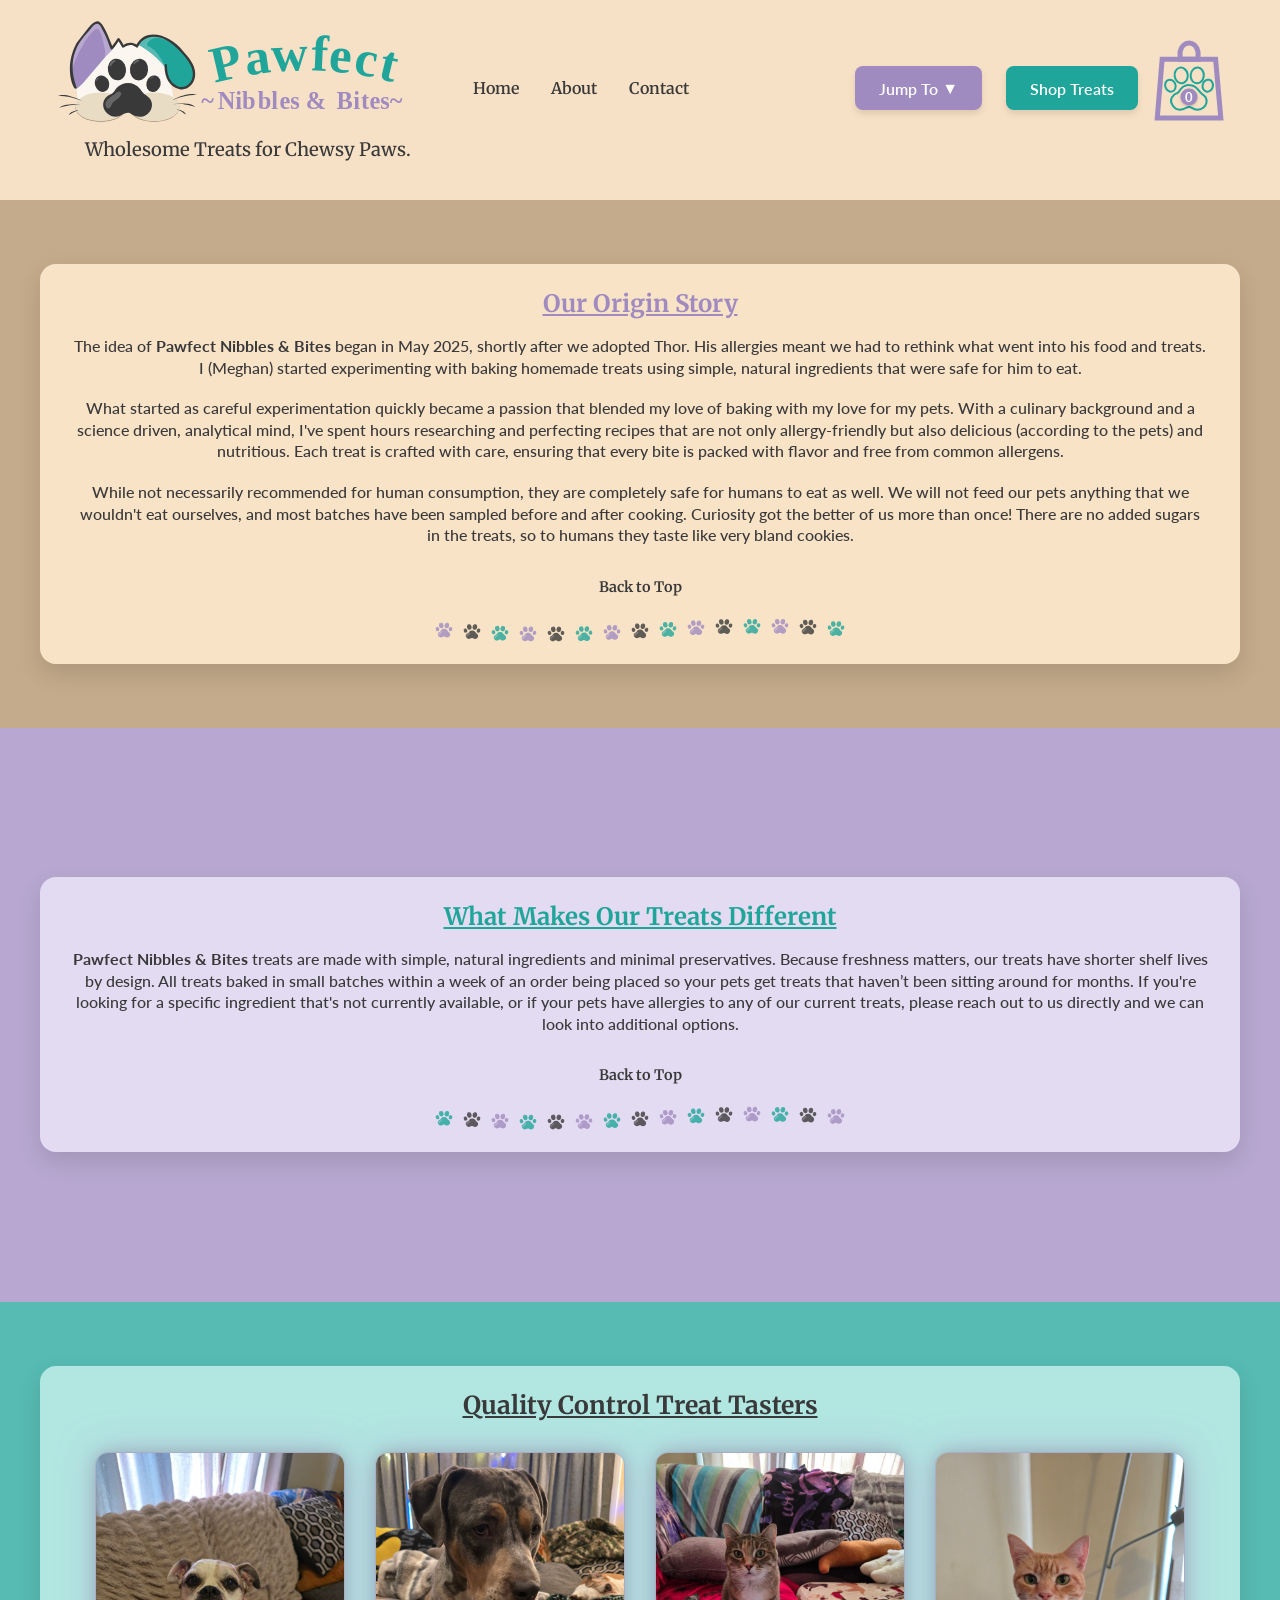
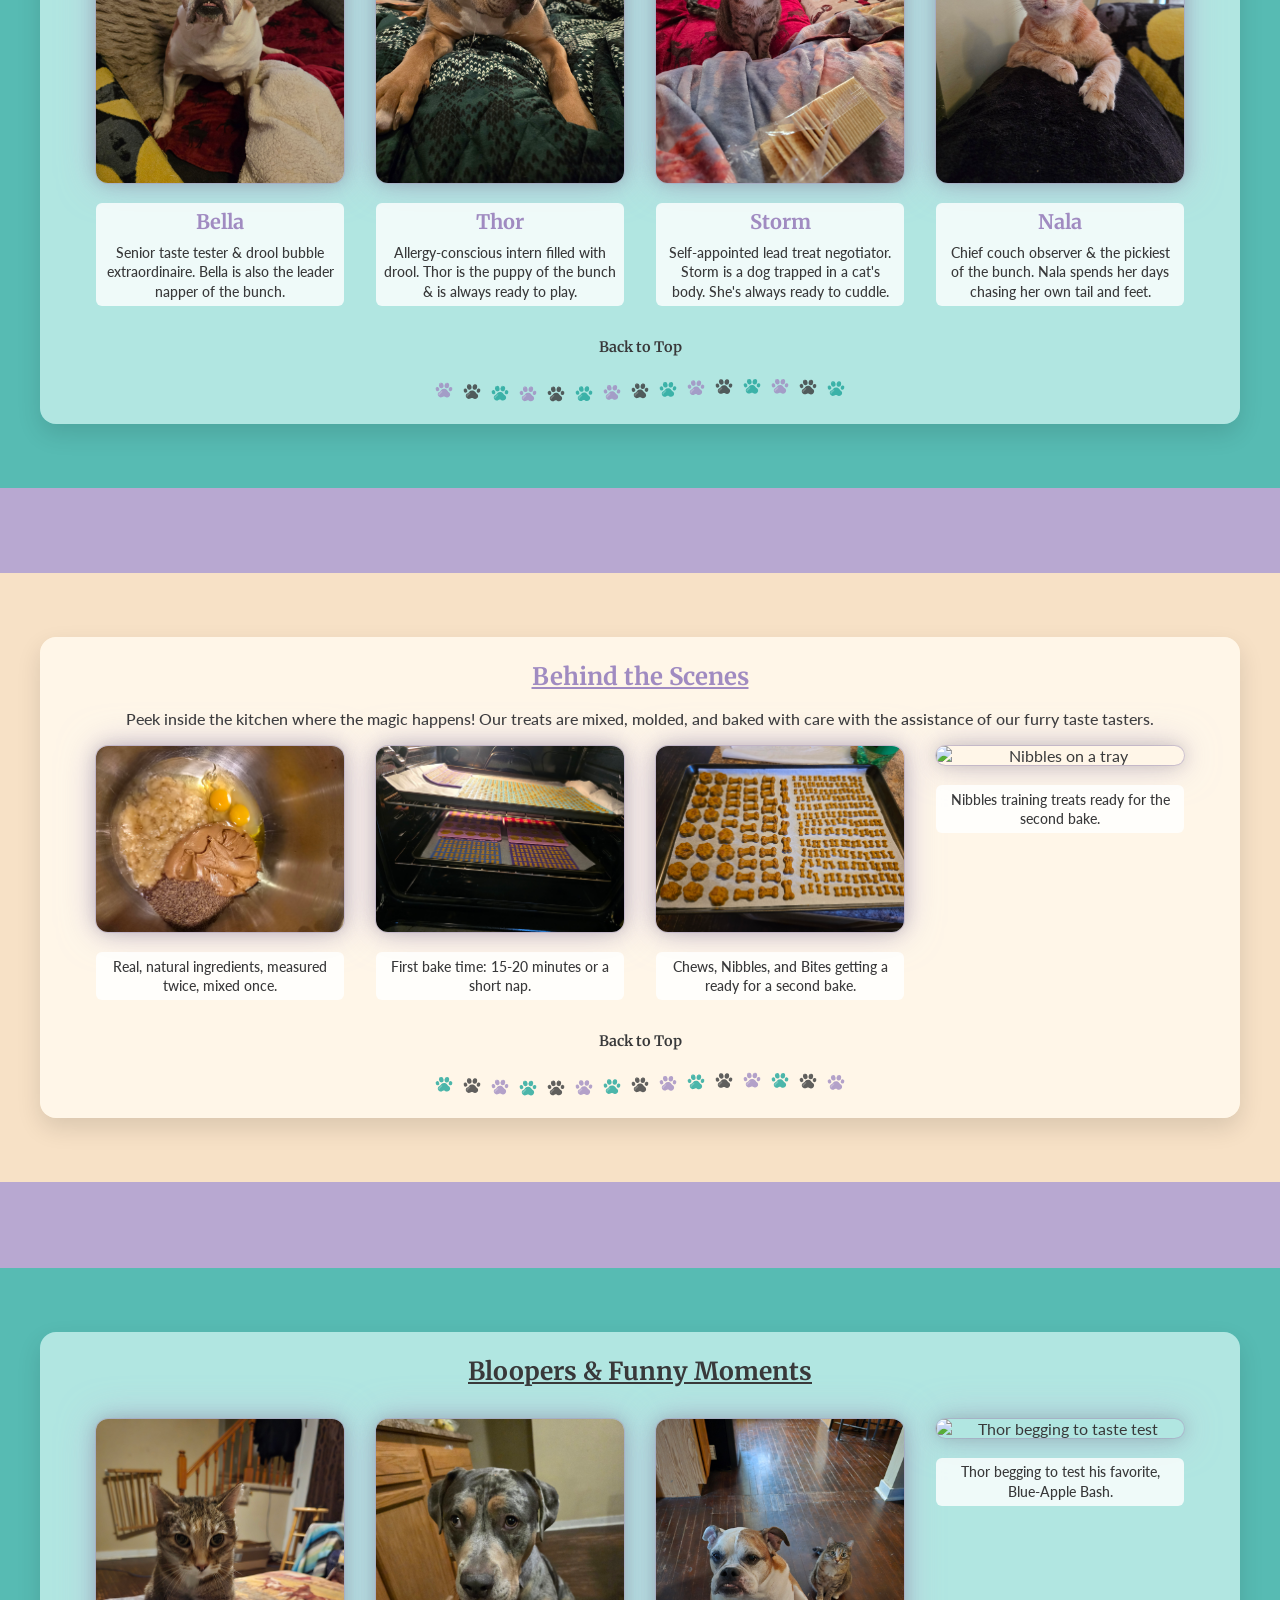
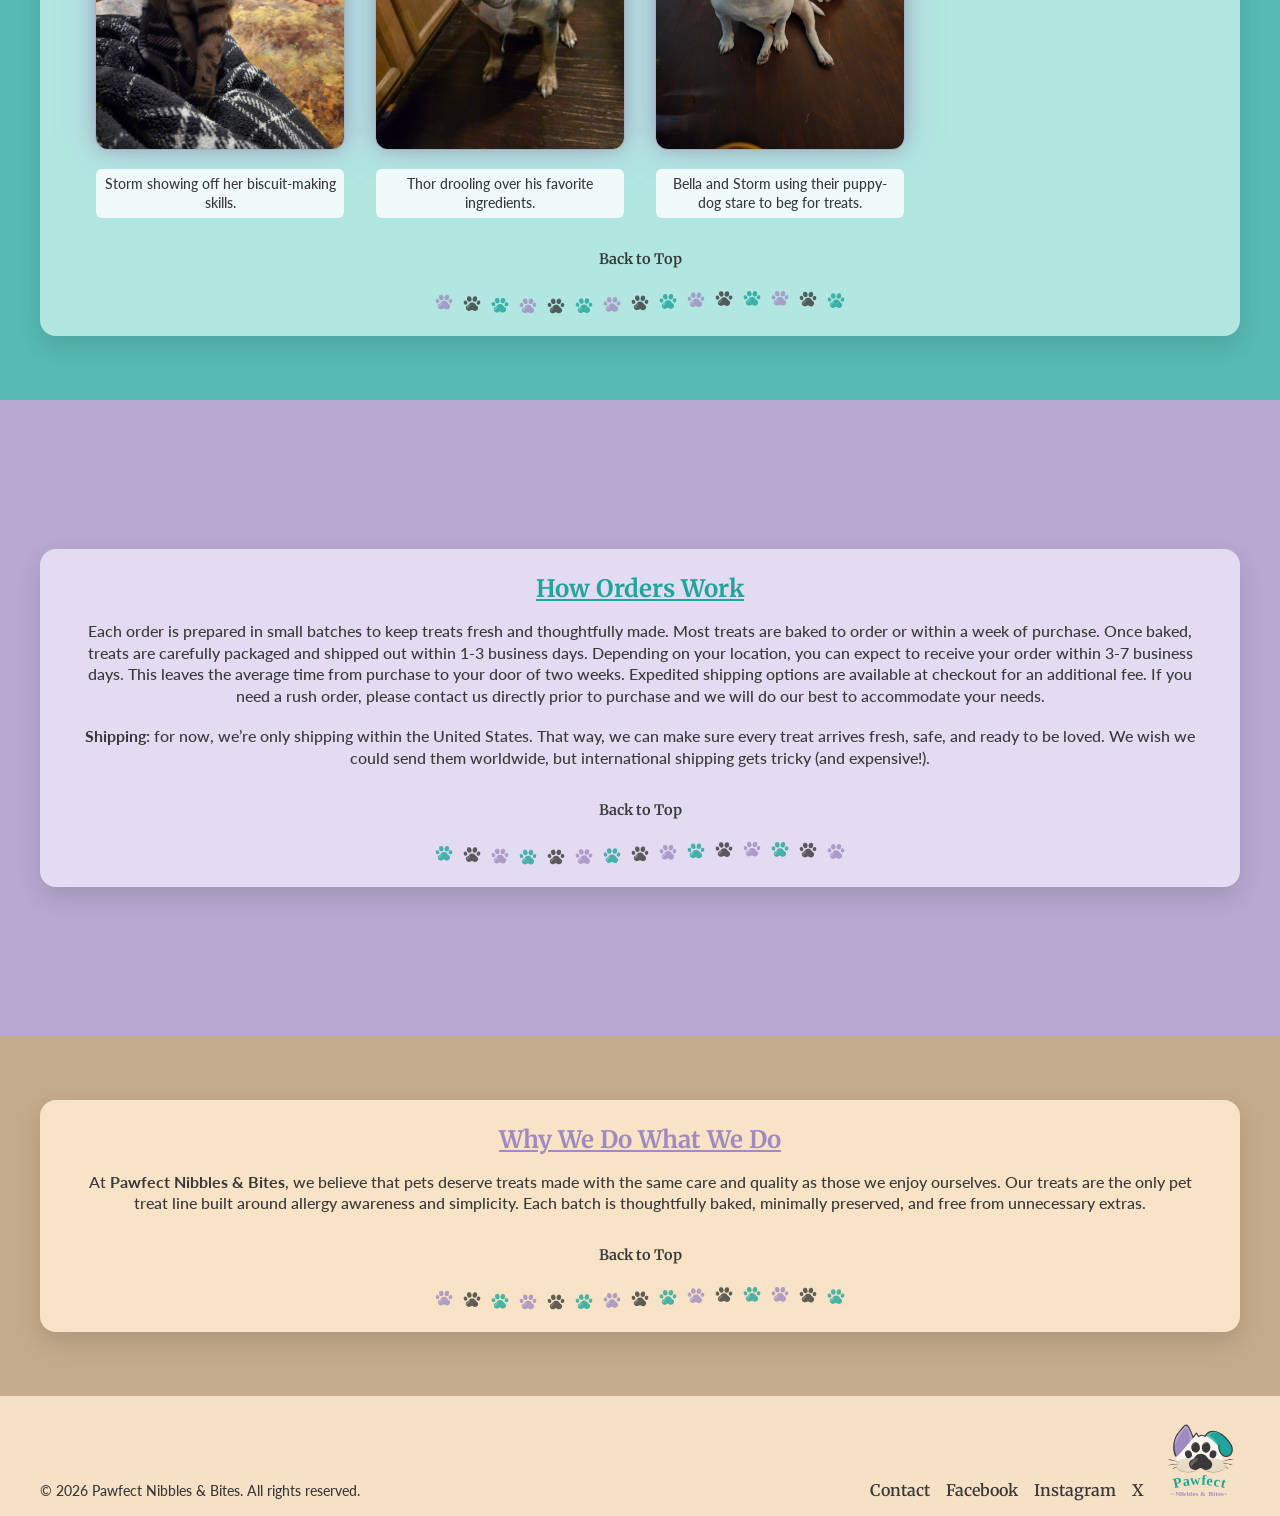
==== PNB_About.html @ 0d3d629c "Initial Repository Creation" ====
<!DOCTYPE html>
<html lang="en">
  <head>
    <!--
    Pawfect Nibbles & Bites
    Internship Project
    
    Pawfect Nibbles & Bites
    About Page

    Author:   Meghan Wilkerson
    Date:     2026-01-08

    Filename: PNB_About.html
   -->

    <meta charset="UTF-8" />
    <meta name="viewport" content="width=device-width, initial-scale=1.0" />
    <meta
      name="keywords"
      content="Pawfect Nibbles & Bites, pet treats, dog treats, cat treats, natural, allergy-friendly, allergy-sensitive"
    />
    <title>Pawfect Nibbles & Bites - Home Page</title>
    <!-- Google Fonts -->
    <link rel="preconnect" href="https://fonts.googleapis.com">
    <link rel="preconnect" href="https://fonts.gstatic.com" crossorigin>
    <link href="https://fonts.googleapis.com/css2?family=Lato:ital,wght@0,100;0,300;0,400;0,700;0,900;1,100;1,300;1,400;1,700;1,900&family=Merriweather:ital,opsz,wght@0,18..144,300..900;1,18..144,300..900&family=Nunito:ital,wght@0,200..1000;1,200..1000&family=Playfair+Display:ital,wght@0,400..900;1,400..900&display=swap" rel="stylesheet">

    <!-- CSS Style Sheets -->
    <link href="CSS/PNB_Reset.css" rel="stylesheet" />
    <link href="CSS/PNB_Fonts.css" rel="stylesheet" />
    <link href="CSS/PNB_LayoutStyles.css" rel="stylesheet" />
    <link href="CSS/PNB_AboutStyles.css" rel="stylesheet" />
    <!-- JavScript Files -->
    <script src="JS/PNB_SideNav.JS"></script>
    <script src="JS/PNB_Pawprints.JS"></script>
  </head>

  <body>
    <!-- Header with slogan, mainNav, and shopping button/cart -->
    <header id="header">

      <div class="headerContent">

        <!-- Mobile Hamburger Button -->
        <span class="mobileHambBtn" onclick="openNav()">&#9776;</span>

        <!-- Logo & Slogan -->
        <div class="leftHead">
          <a href="PNB_Index.html" class="logoLink">
            <img src="Graphics/Logos/LandscapeLogo2.svg"
                alt="Pawfect Nibbles & Bites"
                class="logo">
          </a>
          <div class="slogan">
            <h2>Wholesome Treats for Chewsy Paws.</h2>
          </div>
        </div>

        <!-- Mobile Cart Button -->
        <a href="PNB_Cart.html" class="mobileCartBtn cartBtn">
          <img src="Graphics/ShoppingBag.svg" alt="Shopping Cart">
          <span class="cartCount">0</span>
        </a>

        <!-- Main Navigation -->
        <nav class="mainNav">
          <ul>
            <li><a href="PNB_Index.html">Home</a></li>
            <li><a href="PNB_About.html">About</a></li>
            <li><a href="PNB_Contact.html">Contact</a></li>
          </ul>
        </nav>

        <!-- Shop and Cart Buttons -->
        <div class="rightHead">

          <!-- Jump-to Section Button -->
          <div class="jumpShopWrapper">
            <div class="jumpNavWrapper">
              <button class="jumpNavBtn">
                Jump<span class="hideWhenSmall">To</span><span class="arrow">&#x25BC;</span>
              </button>
              <div class="jumpNavDropdown">
                <a href="#aboutStory">Our Origin Story</a>
                <a href="#treatPhilosophy">What Makes Our Treats Different</a>
                <a href="#treatTasters">Quality Control Treat Tasters</a>
                <a href="#behindTheScenes">Behind the Scenes</a>
                <a href="#bloopersSection">Bloopers & Funny Moments</a>
                <a href="#orderProcess">How Orders Work (Shipping)</a>
                <a href="#aboutClosing">Why We Do What We Do</a>
              </div>
            </div>

            <div class="shopWrapper">
              <a href="PNB_Shop.html" class="shopBtn">
                Shop<span class="hideWhenSmall">Treats</span>
              </a>
            </div>
          </div>

          <a href="PNB_Cart.html" class="cartBtn">
            <img src="Graphics/ShoppingBag.svg" alt="Shopping Cart">
            <span class="cartCount">0</span>
          </a>
        </div>

      </div>

      <div class="divider headerWave"></div>

    </header>

      <!-- Side Navigation for Small Screens -->
        <div id="sideNav" class="sideNav">        
          <a href="javascript:void(0)" class="closebtn" onclick="closeNav()">&times;</a>

          <div class="linkGroup">
            <!-- Cart -->
             <div class="cartWrapper">
              <a href="PNB_Cart.html" class="cartBtn">
                <img src="Graphics/ShoppingBag.svg" alt="Shopping Cart">
                <span class="cartCount">0</span>
              </a>
            </div>

            <!-- Main links -->
            <div class="navWrapper">
              <a href="PNB_Index.html">Home</a>
              <a href="PNB_About.html">About</a>
              <a href="PNB_Contact.html">Contact</a>
            </div>

            <!-- Shop Button -->
            <div class="shopWrapper">
              <a href="PNB_Shop.html" class="shopBtn">Shop Treats</a>
            </div> 

            <!-- Jump To section inside the same group -->
            <div class="sideJumpGroup">
              <h3>Jump To</h3>
              <a href="#aboutStory" onclick="closeNav()">Our Origin Story</a>
              <a href="#treatPhilosophy" onclick="closeNav()">What Makes Our Treats Different</a>
              <a href="#treatTasters" onclick="closeNav()">Quality Control Treat Tasters</a>
              <a href="#behindTheScenes" onclick="closeNav()">Behind the Scenes</a>
              <a href="#bloopersSection" onclick="closeNav()">Bloopers & Funny Moments</a>
              <a href="#orderProcess" onclick="closeNav()">How Orders Work (Shipping)</a>
              <a href="#aboutClosing" onclick="closeNav()">Why We Do What We Do</a>
            </div>
          </div>
        </div>

      
    <!-- Main Content -->
    <main id="content">
      <section class="aboutStory" id="aboutStory">
        <div class="sectionContent">
          <h2>Our Origin Story</h2>
          <p>
              The idea of <span class="boldText">Pawfect Nibbles & Bites</span> began in May 2025, shortly after we adopted Thor. His allergies
              meant we had to rethink what went into his food and treats. I (Meghan) started experimenting
              with baking homemade treats using simple, natural ingredients that were safe for him to eat.
          </p>
        <br />
          <p>
              What started as careful experimentation quickly became a passion that blended
              my love of baking with my love for my pets. With a culinary background and a science driven, 
              analytical mind, I've spent hours researching and perfecting recipes that are not only 
              allergy-friendly but also delicious (according to the pets) and nutritious. Each treat 
              is crafted with care, ensuring that every bite is packed with flavor and free from common allergens.
          </p>
        <br />
          <p>
              While not necessarily recommended for human consumption, they are completely safe for humans to eat as well.
              We will not feed our pets anything that we wouldn't eat ourselves, and most batches have been sampled before 
              and after cooking. Curiosity got the better of us more than once! There are no added sugars in the treats, so
              to humans they taste like very bland cookies.
          </p>

          <div class="backToTopWrapper">
            <a href="#header" class="backToTop">Back to Top</a>
          </div>

          <div class="pawTrail">
            <img src="Graphics/Pawprints/PurplePawprint.svg" alt="Purple Pawprint" class="pawprint">
            <img src="Graphics/Pawprints/BlackPawprint.svg" alt="Black Pawprint" class="pawprint">
            <img src="Graphics/Pawprints/TealPawprint.svg" alt="Teal Paw Pawprint" class="pawprint">
          </div>
        </div>
      </section>

      <div class="divider wave1"></div>

      <section class="treatPhilosophy">
        <div class="sectionContent" id="treatPhilosophy">
          <h2>What Makes Our Treats Different</h2>
          <p>
              <span class="boldText">Pawfect Nibbles & Bites</span> treats are made with simple, natural ingredients and minimal
              preservatives. Because freshness matters, our treats have shorter shelf lives
              by design. All treats baked in small batches within a week of an
              order being placed so your pets get treats that haven’t been sitting around
              for months. If you're looking for a specific ingredient that's not currently available, 
              or if your pets have allergies to any of our current treats, please reach out to us directly
              and we can look into additional options.
          </p>

          <div class="backToTopWrapper">
            <a href="#header" class="backToTop">Back to Top</a>
          </div>

          <div class="pawTrail">
            <img src="Graphics/Pawprints/TealPawprint.svg" alt="Teal Paw Pawprint" class="pawprint">
            <img src="Graphics/Pawprints/BlackPawprint.svg" alt="Black Pawprint" class="pawprint">
            <img src="Graphics/Pawprints/PurplePawprint.svg" alt="Purple Pawprint" class="pawprint">
          </div>
        </div>
      </section>

      <div class="divider wave2"></div>

      <section class="treatTasters" id="treatTasters">
        <div class="sectionContent">
          <h2>Quality Control Treat Tasters</h2>

          <div class="tasterGrid">
              <figure class="tasterCard">
                  <img src="Graphics/Photos/Bella.jpg" alt="Bella">
                      <figcaption>
                          <h3>Bella</h3><br>
                          Senior taste tester & drool bubble extraordinaire. Bella is also
                          the leader napper of the bunch.
                      </figcaption>
              </figure>

              <figure class="tasterCard">
                  <img src="Graphics/Photos/Thor.jpg" alt="Thor">
                      <figcaption>
                          <h3>Thor</h3><br>
                          Allergy-conscious intern filled with drool. Thor is the puppy of
                          the bunch & is always ready to play.
                      </figcaption>
              </figure>

              <figure class="tasterCard">
                  <img src="Graphics/Photos/Storm.jpg" alt="Storm">
                      <figcaption>
                          <h3>Storm</h3><br>
                          Self-appointed lead treat negotiator. Storm is a dog trapped in a 
                          cat's body. She's always ready to cuddle.
                      </figcaption>
              </figure>

              <figure class="tasterCard">
                  <img src="Graphics/Photos/Nala.jpg" alt="Nala">
                      <figcaption>
                          <h3>Nala</h3><br>
                          Chief couch observer & the pickiest of the bunch. Nala spends her days
                          chasing her own tail and feet.
                      </figcaption>
              </figure>
          </div>

          <div class="backToTopWrapper">
            <a href="#header" class="backToTop">Back to Top</a>
          </div>

          <div class="pawTrail">
            <img src="Graphics/Pawprints/PurplePawprint.svg" alt="Purple Pawprint" class="pawprint">
            <img src="Graphics/Pawprints/BlackPawprint.svg" alt="Black Pawprint" class="pawprint">
            <img src="Graphics/Pawprints/TealPawprint.svg" alt="Teal Paw Pawprint" class="pawprint">
          </div>
        </div>
      </section>

      <div class="divider wave3"></div>

      <section class="behindTheScenes" id="behindTheScenes">
        <div class="sectionContent">
          <h2>Behind the Scenes</h2>
          <p class="sectionIntro">
              Peek inside the kitchen where the magic happens! Our treats are mixed, molded, and baked 
              with care with the assistance of our furry taste tasters.
          </p>
            <div class="btsGallery">
              <figure class="btsPhoto">
                  <img src="Graphics/Photos/BakingProcess1.jpg" alt="Mixing the ingredients">
                  <figcaption>Real, natural ingredients, measured twice, mixed once.</figcaption>
              </figure>

              <figure class="btsPhoto">
                  <img src="Graphics/Photos/BakingProcess2.jpg" alt="Treats in the oven">
                  <figcaption>First bake time: 15-20 minutes or a short nap.</figcaption>
              </figure>
              
              <figure class="btsPhoto">
                  <img src="Graphics/Photos/BakingProcess3.jpg" alt="Nibbles, Bites, and Chews on a tray">
                  <figcaption>Chews, Nibbles, and Bites getting a ready for a second bake.</figcaption>
              </figure>

              <figure class="btsPhoto">
                  <img src="Graphics/Photos/BakingProcess4.jpg" alt="Nibbles on a tray">
                  <figcaption>Nibbles training treats ready for the second bake.</figcaption>
              </figure>
            </div>

            <div class="backToTopWrapper">
              <a href="#header" class="backToTop">Back to Top</a>
            </div>

            <div class="pawTrail">
              <img src="Graphics/Pawprints/TealPawprint.svg" alt="Teal Paw Pawprint" class="pawprint">
              <img src="Graphics/Pawprints/BlackPawprint.svg" alt="Black Pawprint" class="pawprint">
              <img src="Graphics/Pawprints/PurplePawprint.svg" alt="Purple Pawprint" class="pawprint">
            </div>
        </div>
      </section>

      <div class="divider wave4"></div>

      <section class="bloopersSection" id="bloopersSection">
        <div class="sectionContent">
          <h2>Bloopers & Funny Moments</h2>
          <div class="bloopersGallery">
              <figure class="bloopPhoto">
                  <img src="Graphics/Photos/Blooper1.jpg" alt="Storm kneading a blanket">
                  <figcaption>Storm showing off her biscuit-making skills.</figcaption>
              </figure>

              <figure class="bloopPhoto">
                  <img src="Graphics/Photos/Blooper2.jpg" alt="Thor showing off a drool strand">
                  <figcaption>Thor drooling over his favorite ingredients.</figcaption>
              </figure>
              
              <figure class="bloopPhoto">
                  <img src="Graphics/Photos/Blooper3.jpg" alt="Bella and Storm begging for treats">
                  <figcaption>Bella and Storm using their puppy-dog stare to beg for treats.</figcaption>
              </figure>

              <figure class="bloopPhoto">
                  <img src="Graphics/Photos/Blooper4.jpg" alt="Thor begging to taste test">
                  <figcaption>Thor begging to test his favorite, Blue-Apple Bash.</figcaption>
              </figure>
          </div>

          <div class="backToTopWrapper">
            <a href="#header" class="backToTop">Back to Top</a>
          </div>

          <div class="pawTrail">
            <img src="Graphics/Pawprints/PurplePawprint.svg" alt="Purple Pawprint" class="pawprint">
            <img src="Graphics/Pawprints/BlackPawprint.svg" alt="Black Pawprint" class="pawprint">
            <img src="Graphics/Pawprints/TealPawprint.svg" alt="Teal Paw Pawprint" class="pawprint">
          </div>
        </div>
      </section>

      <div class="divider wave5"></div>

      <section class="orderProcess" id="orderProcess">
        <div class="sectionContent">
          <h2>How Orders Work</h2>
            <p>
                Each order is prepared in small batches to keep treats fresh and thoughtfully
                made. Most treats are baked to order or within a week of purchase.
                Once baked, treats are carefully packaged and shipped out within 1-3 business days.
                Depending on your location, you can expect to receive your order within
                3-7 business days. This leaves the average time from purchase to your door of two weeks. 
                Expedited shipping options are available at checkout for an additional fee. If you need a
                rush order, please contact us directly prior to purchase and we will do our best to accommodate 
                your needs.
            </p>
            <br />
            <p>
                <span class="boldText">Shipping:</span> for now, we’re only shipping within the United States. 
                That way, we can make sure every treat arrives fresh, safe, and ready to be loved. 
                We wish we could send them worldwide, but international shipping gets tricky (and expensive!).
             </p>
             
            <div class="backToTopWrapper">
              <a href="#header" class="backToTop">Back to Top</a>
            </div>

            <div class="pawTrail">
              <img src="Graphics/Pawprints/TealPawprint.svg" alt="Teal Paw Pawprint" class="pawprint">
              <img src="Graphics/Pawprints/BlackPawprint.svg" alt="Black Pawprint" class="pawprint">
              <img src="Graphics/Pawprints/PurplePawprint.svg" alt="Purple Pawprint" class="pawprint">
            </div>
        </div> 
      </section>

      <div class="divider wave6"></div>

      <section class="aboutClosing" id="aboutClosing">
        <div class="sectionContent">
          <h2>Why We Do What We Do</h2>
            <p>
                At <span class="boldText">Pawfect Nibbles & Bites</span>, we believe that pets deserve treats made with the same care and quality as those we enjoy 
                ourselves. Our treats are the only pet treat line built around allergy awareness and simplicity. Each batch is 
                thoughtfully baked, minimally preserved, and free from unnecessary extras.
            </p>

            <div class="backToTopWrapper">
              <a href="#header" class="backToTop">Back to Top</a>
            </div>

            <div class="pawTrail">
              <img src="Graphics/Pawprints/PurplePawprint.svg" alt="Purple Pawprint" class="pawprint">
              <img src="Graphics/Pawprints/BlackPawprint.svg" alt="Black Pawprint" class="pawprint">
              <img src="Graphics/Pawprints/TealPawprint.svg" alt="Teal Paw Pawprint" class="pawprint">
            </div>
        </div>
      </section>

    </main>

      <!-- Footer -->
      <footer id="footer">

        <div class="divider footerWave"></div>

        <div class="footerContent">
          <div class="footerLeft">
            <p>&copy; 2026 Pawfect Nibbles & Bites. All rights reserved.</p>
          </div>

          <div class="footerRight">
            <div class="contactLinks">
              <a href="PNB_Contact.html">Contact</a>
              <a href="#">Facebook</a>
              <a href="#">Instagram</a>
              <a href="#">X</a>
            </div>

            <a href="PNB_Index.html" class="footerLogo">
              <img src="Graphics/Logos/PortraitLogo.svg" alt="Pawfect Nibbles & Bites">
            </a>
          </div>
        </div>
      </footer>

  </body>
</html>
---- CSS/PNB_Fonts.css ----
/*
    Pawfect Nibbles & Bites
    Internship Project
    
    Pawfect Nibbles & Bites
    Font Styles

    Author:  Meghan Wilkerson
    Date:    2025-12-29

    Filename: PNB_Fonts.html
*/

/* ===========
   Font Styles
   =========== */

.font-logo {
  font-family: "Playfair Display", serif;
  font-weight: 400;
  font-style: normal;
}

.font-logo-bold {
  font-family: "Playfair Display", serif;
  font-weight: 700;
  font-style: normal;
}

.font-logo-italic {
  font-family: "Playfair Display", serif;
  font-weight: 400;
  font-style: italic;
}

.font-heading {
  font-family: "Merriweather", serif;
  font-weight: 400;
  font-style: normal;
  font-variation-settings: "wdth" 100;
}

.font-heading-bold {
  font-family: "Merriweather", serif;
  font-weight: 700;
  font-style: normal;
}

.font-body {
  font-family: "Lato", sans-serif;
  font-weight: 400;
  font-style: normal;
}

.font-body-bold {
  font-family: "Lato", sans-serif;
  font-weight: 700;
  font-style: normal;
}

.font-body-italic {
  font-family: "Lato", sans-serif;
  font-weight: 400;
  font-style: italic;
}

.font-accent {
  font-family: "Nunito", sans-serif;
  font-weight: 400;
  font-style: normal;
}

.font-accent-bold {
  font-family: "Nunito", sans-serif;
  font-weight: 700;
  font-style: normal;
}

.font-accent-italic {
  font-family: "Nunito", sans-serif;
  font-weight: 400;
  font-style: italic;
}
---- CSS/PNB_LayoutStyles.css ----
/*
    Pawfect Nibbles & Bites
    Internship Project
    
    Pawfect Nibbles & Bites
    Layout Styles and CSS

    Author:  Meghan Wilkerson
    Date:    2025-12-29

    Filename: PNB_LayoutStyles.html
*/

/* =============
   Global Styles
   ============= */

/* --- Layout --- */

html, body {
  height: 100%;
  margin: 0;
}

body {
  background-color: #b8a8d1;
  display: flex;
  flex-direction: column;
}

main {
  flex: 1;
}


/* --- Typography --- */

html {
  font-family: "Lato", sans-serif;
  font-weight: 400;
  font-style: normal;
  color: #39393A;
}

h1, h2, h3,h4, h5, h6 {
  font-family: "Merriweather", serif;
  font-weight: 700;
}

.boldText {
  font-weight: 700; 
}


/* =============
   Header Styles
   ============= */

header {
  position: relative;
  min-height: 200px;
  background-color: #f7e1c6;
  display: flex;
  flex-direction: column;
  padding: 1rem 0;
}

.headerContent {
  width: 100%;
  max-width: 1200px;
  margin: 0 auto;
  display: flex;
  align-items: center;
  gap: 2rem;
  padding: 0 1rem;
  flex-wrap: wrap;
  z-index: 1; 
}

/* Divider wave at bottom */
.divider.headerWave {
  width: 100%;
  aspect-ratio: 1200/80;
  background-image: url('../graphics/Backgrounds/HeaderWave.svg');
  background-repeat: no-repeat;
  background-position: bottom center;
  background-size: cover;

  margin-top: auto;       
  transform: translateY(15px); 
}


/* --- Left Head (Logo and Slogan) --- */

.leftHead {
  display: flex;
  flex-direction: column;
  align-items: center;

  gap: 0.1rem;
  margin-right: auto;
}

.logoLink {
  display: block;
  height: 120px;
}

.logo {
  height: 100%;
  width: auto;
}

.slogan h2 {
  font-size: 1.15rem;
  font-weight: 500;
}


/* --- Main Navigation --- */

.mainNav {
  display: flex; 
  flex: 1; 
}

.mainNav ul {
  display: flex;
  gap: 2rem;

  list-style: none;
  font-family: "Merriweather", serif;
  font-weight: 600;
}

.mainNav a {
  display: inline-block;
  text-decoration: none;

  color: #39393A;
  font-weight: 600;

  transition: transform 0.2s ease, text-decoration 0.2s ease;
}

.mainNav a:hover {
  transform: scale(1.05);
  text-decoration: underline;

  color: #A08BC1;  
}

/* --- Right Head (Shop and Cart Buttons) --- */

.rightHead {
  display: flex;
  align-items: center;
  gap: 1rem;
  flex-wrap: nowrap;
}

/*  Shop Button  */

.shopBtn {
  position: relative;
  cursor: pointer;

  padding: 0.75rem 1.5rem;
  border-radius: 8px;

  background-color: #1FA59A;
  color: white;

  font-size: 1rem;
  font-weight: 600;

  box-shadow: 0 4px 6px rgba(0,0,0,0.1);
  transition: all 0.25s ease;

  display: inline-block;
  position: relative;
  overflow: hidden;  
}

.shopBtn:hover {
  transform: scale(1.1);

  font-weight: 700;
  box-shadow: 0 6px 10px rgba(0,0,0,0.15);
}

.shopBtn::after {
  content: '';
  position: absolute;
  top: -50%;
  left: -50%;

  width: 200%;
  height: 200%;

  background: rgba(255,255,255,0.15);

  transform: rotate(25deg) translateX(-100%);
  transition: all 0.5s ease;
}

.shopBtn:hover::after {
  transform: rotate(25deg) translateX(100%);
}

.hideWhenSmall {
  display: inline; 
}

/*  Cart Button  */

.cartBtn {
  position: relative;
  display: inline-block;
  padding: 0;
  border: none;
  background: none;
  cursor: pointer;
  width: 70px;    
  height: auto;
  margin-top: -1rem;
}

.cartBtn img {
  width: 100%;
  height: 100%;
  display: block;
}

.cartBtn .cartCount {
  position: absolute;
  top: 71%;
  left: 50%;
  transform: translate(-50%, -50%);

  min-width: 17px;       
  height: 17px;
  padding: 0 4px;        
  font-size: 0.8rem;     
  font-weight: 700;
  font-family: "Lato", sans-serif;
  color: white;

  display: flex;
  justify-content: center;
  align-items: center;

  background-color: #A08BC1;
  border-radius: 50%;
  box-shadow: 0 1px 3px rgba(0,0,0,0.2);
  line-height: 1;
  white-space: nowrap;   
}

/* --- Mobile Buttons (Hamburger and Cart) --- */

.mobileHambBtn,
.mobileCartBtn {
  display: none;
}


/* ==================
   SideBar Navigation
   ================== */

.sideNavOpen .mobileHambBtn {
  display: none;
}

.sideNav {
  position: fixed;
  top: 0;
  left: 0;
  z-index: 1000;

  display: flex;
  flex-direction: column;
  align-items: center;

  height: 100%;
  width: 0;
  padding-top: 2rem;

  background-color: #f7e1c6;
  box-shadow: 4px 0 12px rgba(0,0,0,0.1);

  overflow-x: hidden;
  transition: width 0.3s ease-in-out;
}

.sideNav a {
  display: block;

  padding: 12px 16px;

  font-size: 1.2rem;
  font-family: "Merriweather", serif;
  font-weight: 600;
  color: #39393A;

  text-decoration: none;
}

/* SideBar Close button */
.sideNav .closebtn {
  position: absolute;
  top: 8px;
  right: 12px;

  font-size: 2rem;
  color: #39393A;

  cursor: pointer;
}

.sideNav .linkGroup {
  display: flex;
  flex-direction: column;
  align-items: center;
  margin-top: 3rem; 
}

/* Sidebar Button: Shop */
.sideNav .shopBtn {
  display: block;

  margin: 12px 16px;
  padding: 0.5rem 1rem;

  font-weight: 600;
  text-align: center;

  background-color: #1FA59A;
  color: white;
  border-radius: 8px;
}

/* Sidebar Button: Cart */

.sideNav .cartBtn {
  position: relative;      
  display: flex;
  align-items: center;
  justify-content: center;

  width: 50px;              
  height: 50px;
  margin-bottom: 1rem;     
  padding: 0;
  border: none;
  background: none;
  cursor: pointer;
}

.sideNav .cartBtn img {
  width: 100%;
  height: auto;
  display: block;             
}

.sideNav .cartBtn .cartCount {
  position: absolute;
  left: 50%;
  transform: translate(-50%, -50%);

  min-width: 12px;
  height: 12px;
  padding: 0 3px;
  font-size: 0.65rem;
  font-weight: 700;
  font-family: "Lato", sans-serif;
  color: white;

  display: flex;
  justify-content: center;
  align-items: center;

  background-color: #A08BC1;
  border-radius: 50%;
  box-shadow: 0 1px 2px rgba(0,0,0,0.2);
  line-height: 1;
  white-space: nowrap;
}



/* =============
   Footer Styles
   ============= */

footer {
  position: relative;
  min-height: 120px;          
  background-color: #f7e1c6;
  display: flex;
  justify-content: space-between;
  align-items: flex-end;
  padding: 1rem;              
}

.footerContent {
  display: flex;
  justify-content: space-between;
  width: 100%;
  max-width: 1200px;
  margin: 0 auto;
  align-items: flex-end;
  gap: 2rem;
  z-index: 1;                
}

/* Wave at the top of the footer */
.divider.footerWave {
  position: absolute;        
  top: -30px;                 
  left: 0;
  width: 100%;
  aspect-ratio: 1200/80;
  background-image: url('../graphics/Backgrounds/FooterWave.svg');
  background-repeat: no-repeat;
  background-position: top center;
  background-size: cover;
  z-index: 0;   
  
  transform: translateY(-15px);
}

.footerLeft p {
  font-family: "Lato", sans-serif;
  font-size: 0.85rem;
  color: #39393A;
  margin: 0;
}

.footerRight {
  display: flex;
  align-items: center;
  gap: 1rem;
}

.footerLogo img {
  display: block;

  height: 80px;
  width: auto;
}

/* Footer Links */

.contactLinks {
  display: flex;
  align-self: flex-end;
  gap: 1rem;
}

.contactLinks a {
  display: inline-block;

  font-family: "Merriweather", serif;
  font-weight: 600;
  color: #39393A;

  text-decoration: none;
  transition: transform 0.2s ease, text-decoration 0.2s ease;
}

.contactLinks a:visited,
.contactLinks a:active,
.contactLinks a:focus {
  color: #39393A;
}

.contactLinks a:hover {
  transform: scale(1.05);
  text-decoration: underline;

  color: #A08BC1;
}

/* ============================
  Responsive/Mobile Adjustments
  ============================= */

  
@media (max-width: 1050px) {
  .hideWhenSmall {
    display: none;
  }
}

@media (max-width: 925px) {

  .mainNav,
  .rightHead {
    display: none;
  }

  /* Hamburger Button */
  .mobileHambBtn {
    display: block;

    position: absolute;
    top: 0.8rem;
    left: 0.8rem;
    z-index: 1100;

    font-size: 2rem;
  }

  /* Cart Button */
   .mobileCartBtn {
    display: inline-block;
    position: absolute;   
    top: 1.5rem;          
    right: 1.5rem;        
    width: 45px;
    height: 45px;
    padding: 0;
    border: none;
    background: none;
    cursor: pointer;
    z-index: 1100;        
  }

  .mobileCartBtn img {
    width: 100%;
    height: auto;
    display: block;
  }

  .mobileCartBtn .cartCount {
    position: absolute;
    top: 80%;             
    left: 50%;
    transform: translate(-50%, -50%);
    min-width: 12px;
    height: 12px;
    padding: 0 3px;
    font-size: 0.65rem;
    font-weight: 700;
    font-family: "Lato", sans-serif;
    color: white;

    display: flex;
    justify-content: center;
    align-items: center;

    background-color: #A08BC1;
    border-radius: 50%;
    box-shadow: 0 1px 2px rgba(0,0,0,0.2);
    line-height: 1;
    white-space: nowrap;
  }

  /* Logo and Slogan */
  .headerContent {
    display: flex;
    justify-content: center;
    align-items: center;
    gap: 1.5rem;
 
    transform: none;
  }

  .logoLink {
    height: 100px;
  }

  .logo {
    height: 100%;
    width: auto;
  }

  .leftHead {
    display: flex;
    flex-direction: column;
    align-items: center;
    gap: 0.2rem;

    margin: 0;
    padding: 0;
  }

  .slogan h2 {
    margin: -0.5rem;

    font-size: 1rem;
    text-align: center;
  }

  /* --- Footer --- */

  .footerLogo {
  display: none;
  }

  .footerContent {
    display: flex;
    flex-direction: column;
    align-items: center;
    padding: 1rem;
    gap: 0.5rem;
  }

  .footerRight {
    order: 1;
    display: flex;
    justify-content: center;
    flex-wrap: wrap;
    gap: 1rem;
  }

  .contactLinks {
    display: flex;
    justify-content: center;
    flex-wrap: wrap;
    gap: 1rem;
  }

   .contactLinks a {
    color: #A08BC1;
  }

  .footerLeft {
    order: 2;
    width: 100%;
    text-align: center;
    margin-top: 1rem;
  }

    /* Header Wave */
  .divider.headerWave {
    transform: translateY(45px); 
  }

  /* Footer Wave */
  .divider.footerWave {
    transform: translateY(-15px);
  }
}

/* Header/Footer Waves for small screens (700px and below) */
@media (max-width: 700px) {


  .leftHead {
   padding-top: 2.5rem;
  }


  /* Header Wave */
  .divider.headerWave {
    transform: translateY(35px);  
  }

  /* Footer Wave */
  .divider.footerWave {
    transform: translateY(10px);   
  }
}

/* Extra small screens (below 500px) */
@media (max-width: 500px) {
  /* Header */
  .headerContent {
    max-width: 100%;
    margin: 0;
    padding: 0.25rem;              
    flex-direction: column;
    align-items: stretch;     
    gap: 0;                   
  }

  .slogan h2 {
    font-size: 0.9rem;
    margin: 0.25rem 0 0 0;
    text-align: center;
  }

  /* Header Wave */
  .divider.headerWave {
    transform: translateY(0);  
    width: 100%;
    left: 0;
  }

  /* Footer */
 footer {
    min-height: auto;       
    display: block;        
    padding: 0;             
  }

  .footerContent {
    width: 100%;
    margin: 0;
    padding: 0.5rem;        
    display: block;         
  }

  .contactLinks {
    margin-top: .5rem;  
  }

  .divider.footerWave {
    position: absolute;     
    top: -15px;              
    left: 0;
    width: 100%;
    transform: translateY(0); 
    z-index: 0;               
  }
}
---- CSS/PNB_AboutStyles.css ----
/*
    Pawfect Nibbles & Bites
    Internship Project
    
    Pawfect Nibbles & Bites
    About Styles and CSS

    Author:  Meghan Wilkerson
    Date:    2026-01-09

    Filename: PNB_AboutStyles.css
*/

/* ===========================
   About Page: Jump To Buttons
   =========================== */

.jumpNavWrapper {
  position: relative;
  display: inline-block;
  margin-right: 1rem; 
}

.jumpNavBtn {
  position: relative;
  cursor: pointer;

  padding: 0.75rem 1.5rem;
  border-radius: 8px;

  background-color: #A08BC1; 
  color: white;

  font-size: 1rem;
  font-weight: 600;

  box-shadow: 0 4px 6px rgba(0,0,0,0.1);
  transition: all 0.25s ease;

  overflow: hidden;
}

.jumpNavBtn:hover {
  transform: scale(1.05); 
  font-weight: 700;
  box-shadow: 0 6px 10px rgba(0,0,0,0.15);
}

.jumpNavBtn::after {
  content: '';
  position: absolute;
  top: -50%;
  left: -50%;

  width: 200%;
  height: 200%;

  background: rgba(255,255,255,0.12);
  transform: rotate(25deg) translateX(-100%);
  transition: all 0.5s ease;
}

.jumpNavBtn:hover::after {
  transform: rotate(25deg) translateX(100%);
}

/* Dropdown Menu */
.jumpNavDropdown {
  display: none; 
  position: absolute;
  top: 110%; 
  left: 50%;
  transform: translateX(-50%);
  
  min-width: 220px;
  background: rgba(160, 139, 193, 0.95); 
  box-shadow: 0 8px 16px rgba(0,0,0,0.2);
  border-radius: 8px;
  overflow: hidden;
  z-index: 1200;

  flex-direction: column;
  text-align: center;
}

.jumpNavDropdown a {
  display: block;
  padding: 0.75rem 1rem;
  color: white;
  font-weight: 600;
  text-decoration: none;
  transition: background 0.25s ease;
}

.jumpNavDropdown a:hover {
  background: rgba(255,255,255,0.15);
  color: white;
}

.jumpNavWrapper:hover .jumpNavDropdown {
  display: flex;
  flex-direction: column;
}

/* Wrapper for Jump + Shop buttons */
.jumpShopWrapper {
  display: flex;
  gap: 0.5rem;
  align-items: stretch; 
}

.jumpNavWrapper {
  flex: 1 1 auto;
  display: flex;
}

.shopWrapper {
  flex: 1 1 auto;
  display: flex;
}

.jumpNavBtn,
.shopBtn {
  display: flex;
  justify-content: center;
  align-items: center;
  gap: 0.25rem;
  flex: 1;
  text-align: center;
  box-sizing: border-box;
}



/* ===============================
   About Page: Section Backgrounds
   =============================== */

section {
  width: 100%;
  margin: 0 auto;
  padding: 4rem 2rem;
  text-align: center;
}

/* Section Backgrounds */
.aboutStory {
  background-color: #c4ab8b;
}

.treatPhilosophy {
  background-color: #b8a8d1; 
}

.treatTasters {
  background-color: #57bbb3; 
}

.behindTheScenes {
  background-color: #f7e1c6; 
}

.bloopersSection {
  background-color: #57bbb3; 
}

.orderProcess {
  background-color: #b8a8d1; 
}

.aboutClosing {
  background-color: #c4ab8b;
}

/* =============
   Divider Waves
   ============= */

.divider {
  width: 100%;
  aspect-ratio: 1200/80;
  background: no-repeat center;
  background-size: cover;
}

.wave1 { background-image: url('../graphics/Backgrounds/Wave1.svg'); }
.wave2 { background-image: url('../graphics/Backgrounds/Wave2.svg'); }
.wave3 { background-image: url('../graphics/Backgrounds/Wave3.svg'); }
.wave4 { background-image: url('../graphics/Backgrounds/Wave4.svg'); }
.wave5 { background-image: url('../graphics/Backgrounds/Wave5.svg'); }
.wave6 { background-image: url('../graphics/Backgrounds/Wave6.svg'); }

/* =============================
   About Page: Typography Colors
   ============================= */

/* Headings by Section */
.aboutStory h2,
.behindTheScenes h2,
.aboutClosing h2 {
  font-size: 1.5rem;
  color: #A08BC1;
  text-decoration: underline;
  padding-bottom: 1rem;
}

.treatPhilosophy h2,
.orderProcess h2 {
  font-size: 1.5rem;
  color: #1FA59A;
  text-decoration: underline;
  padding-bottom: 1rem;
}

.treatTasters h2,
.bloopersSection h2 {
  font-size: 1.55rem;
  color: #39393A;
  text-decoration: underline;
  padding-bottom: 1rem;
}

/* Subheadings & Body Text */
h3 {
  font-size: 1.25rem;
  color: #a08bc1;
  margin-bottom: -0.75rem;
}

p,
figcaption {
  font-weight: 450;
  line-height: 1.35;
}

/* ==============
   Content Styles
   ============== */

.sectionContent {
  display: inline-block;
  max-width: 1200px;
  padding: 1.5rem 2rem;
  border-radius: 16px;
  
  background: rgba(255, 255, 255, 0.55);
  box-shadow: 0 10px 25px rgba(0, 0, 0, 0.12);
  backdrop-filter: saturate(110%) brightness(105%);
}

.aboutStory .sectionContent,
.aboutClosing .sectionContent {
  background: rgba(255, 235, 210, 0.85);
  backdrop-filter: saturate(110%) brightness(105%);
}

/* ==============
   Gallery Styles
   ============== */

.tasterGrid,
.btsGallery,
.bloopersGallery {
  display: flex;
  flex-wrap: wrap;
  justify-content: center;
  gap: 2rem;
  padding: 0 1.5rem;
  max-width: 1200px;
  margin: 1rem auto;
}

/* Cards / Photos */
.tasterCard,
.btsPhoto,
.bloopPhoto {
  display: flex;
  flex-direction: column;
  align-items: center;
  text-align: center;

  flex: 1 1 220px;
  max-width: 260px;
}

/* Images */
.tasterCard img,
.btsPhoto img,
.bloopPhoto img {
  width: 100%;
  height: auto;
  margin-bottom: 1.25rem;
  border-radius: 12px;

  box-shadow:
    0 0px 18px rgba(0, 0, 0, 0.18),
    0 0px 36px rgba(184, 168, 209, 0.65),
    0 0 0 1px rgba(184, 168, 209, 0.45);
  
  transition: transform 0.3s ease, box-shadow 0.3s ease;
}

.tasterCard img:hover,
.btsPhoto img:hover,
.bloopPhoto img:hover {
  transform: scale(1.04);

  box-shadow:
    0 0px 30px rgba(0, 0, 0, 0.22),
    0 0px 48px rgba(184, 168, 209, 0.75),
    0 0 0 1px rgba(184, 168, 209, 0.55);
}

/* Captions */
.tasterCard figcaption,
.btsPhoto figcaption,
.bloopPhoto figcaption {
  font-family: "Lato", sans-serif;
  font-size: 0.9rem;
  color: #39393A;
  
  background: rgba(255, 255, 255, 0.8);
  padding: 0.3rem 0.5rem;
  border-radius: 6px;
}

/* =====================
   Back To Top Jump Link
   ===================== */

   /* Back to Top Wrapper */
.backToTopWrapper {
  display: flex;
  justify-content: center;
  margin-top: 2rem;   
  margin-bottom: 1rem;      
}

/* Back to Top Link */
.backToTop {
  font-family: "Merriweather", serif;
  font-weight: 650;
  font-size: 0.9rem;

  color: #39393A;            
  text-decoration: none;

  transition: color 0.2s ease, text-decoration 0.2s ease, transform 0.2s ease;
  cursor: pointer;
}

.backToTop:hover {
  text-decoration: underline;
  color: #A08BC1;            
  transform: scale(1.05);
}

/* SideNav Jump To Group */
.sideNav .linkGroup,
.sideNav .sideJumpGroup {
  display: flex;
  flex-direction: column;
  align-items: center; 
  width: 100%;
  margin-top: 2rem;  
  box-sizing: border-box;
}

/* Jump To Header */
.sideJumpGroup h3 {
  font-family: "Merriweather", serif;
  font-weight: 700;
  font-size: 1.2rem;
  color: #A08BC1;
  margin-bottom: 1rem;
  text-align: center;
  width: 100%;
}

/* Jump To Links */
.sideJumpGroup a {
  display: block;
  width: 80%;           
  max-width: 220px;     
  text-align: center;    
  padding: 0.5rem 0;   
  font-family: "Merriweather", serif;
  font-weight: 600;
  font-size: 1.1rem;
  color: #39393A;
  text-decoration: none;
  margin-bottom: 0.25rem; 
}

/* Shop Button Wrapper */
.sideNav .shopWrapper {
  display: flex;
  justify-content: center;
  width: 100%;
  margin: 1rem 0; /* spacing */
}

.sideNav .shopWrapper .shopBtn {
  display: block;
  width: 80%;        
  max-width: 220px;  
  margin: 0 auto;    
  text-align: center;
  padding: 0.5rem 0;
}

/* Cart Button Alignment */
.sideNav .cartBtn {
  display: flex;
  justify-content: center; 
  align-items: center;
  margin: 0.5rem auto;     
  width: 50px;             
  height: 50px;
  position: relative;
}




/* ==============
   Pawprint Trail 
   ============== */

.pawTrail {
  display: flex;
  justify-content: center;
  gap: 0.5rem;
  margin-top: 1.5rem;
  opacity: 0.8;
}

.pawprint {
  width: 20px;
  height: auto;
  transition: transform 0.3s ease;
}


/* ============================
  Responsive/Mobile Adjustments
  ============================= */

/* Medium-Large Screens */
@media (max-width: 1200px) {
  .tasterCard,
  .btsPhoto,
  .bloopPhoto {
    flex: 1 1 calc(50% - 2rem);
    max-width: none;
  }
}

/* Small Screens */
@media (max-width: 500px) {
  .tasterCard,
  .btsPhoto,
  .bloopPhoto {
    flex: 1 1 100%;
  }

  .tasterCard img,
  .btsPhoto img,
  .bloopPhoto img {
    width: 90%;
  }
}

@media (max-width: 1100px) {
  .jumpShopWrapper {
    flex-direction: column;  
    gap: 0.5rem;
  }

  .jumpNavWrapper {
    order: 2; 
  }

  .shopBtn {
    order: 1; 
  }

  .jumpNavWrapper,
  .shopBtn {
    width: 100%;  
  }

  .rightHead {
    justify-content: flex-start;  
    gap: 1rem;
  }

  .cartBtn {
    margin-left: auto;  
  }
}
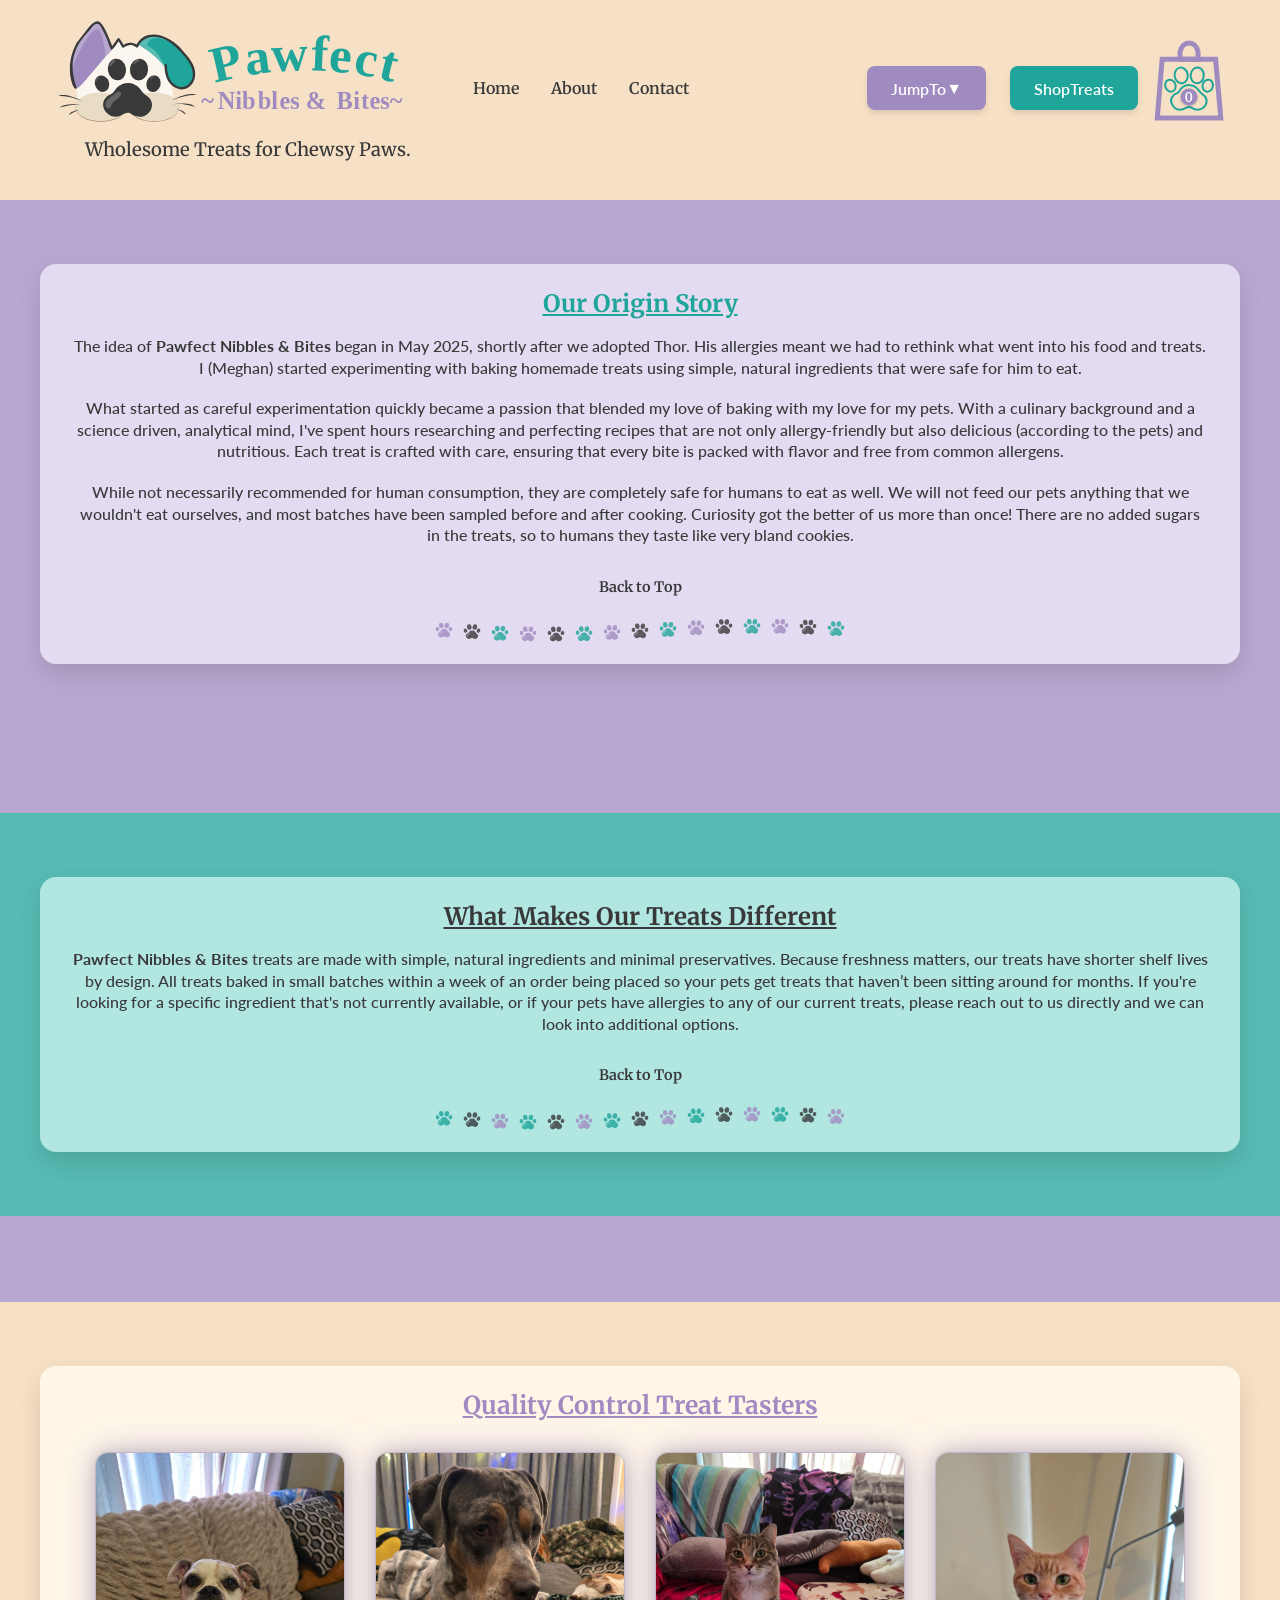
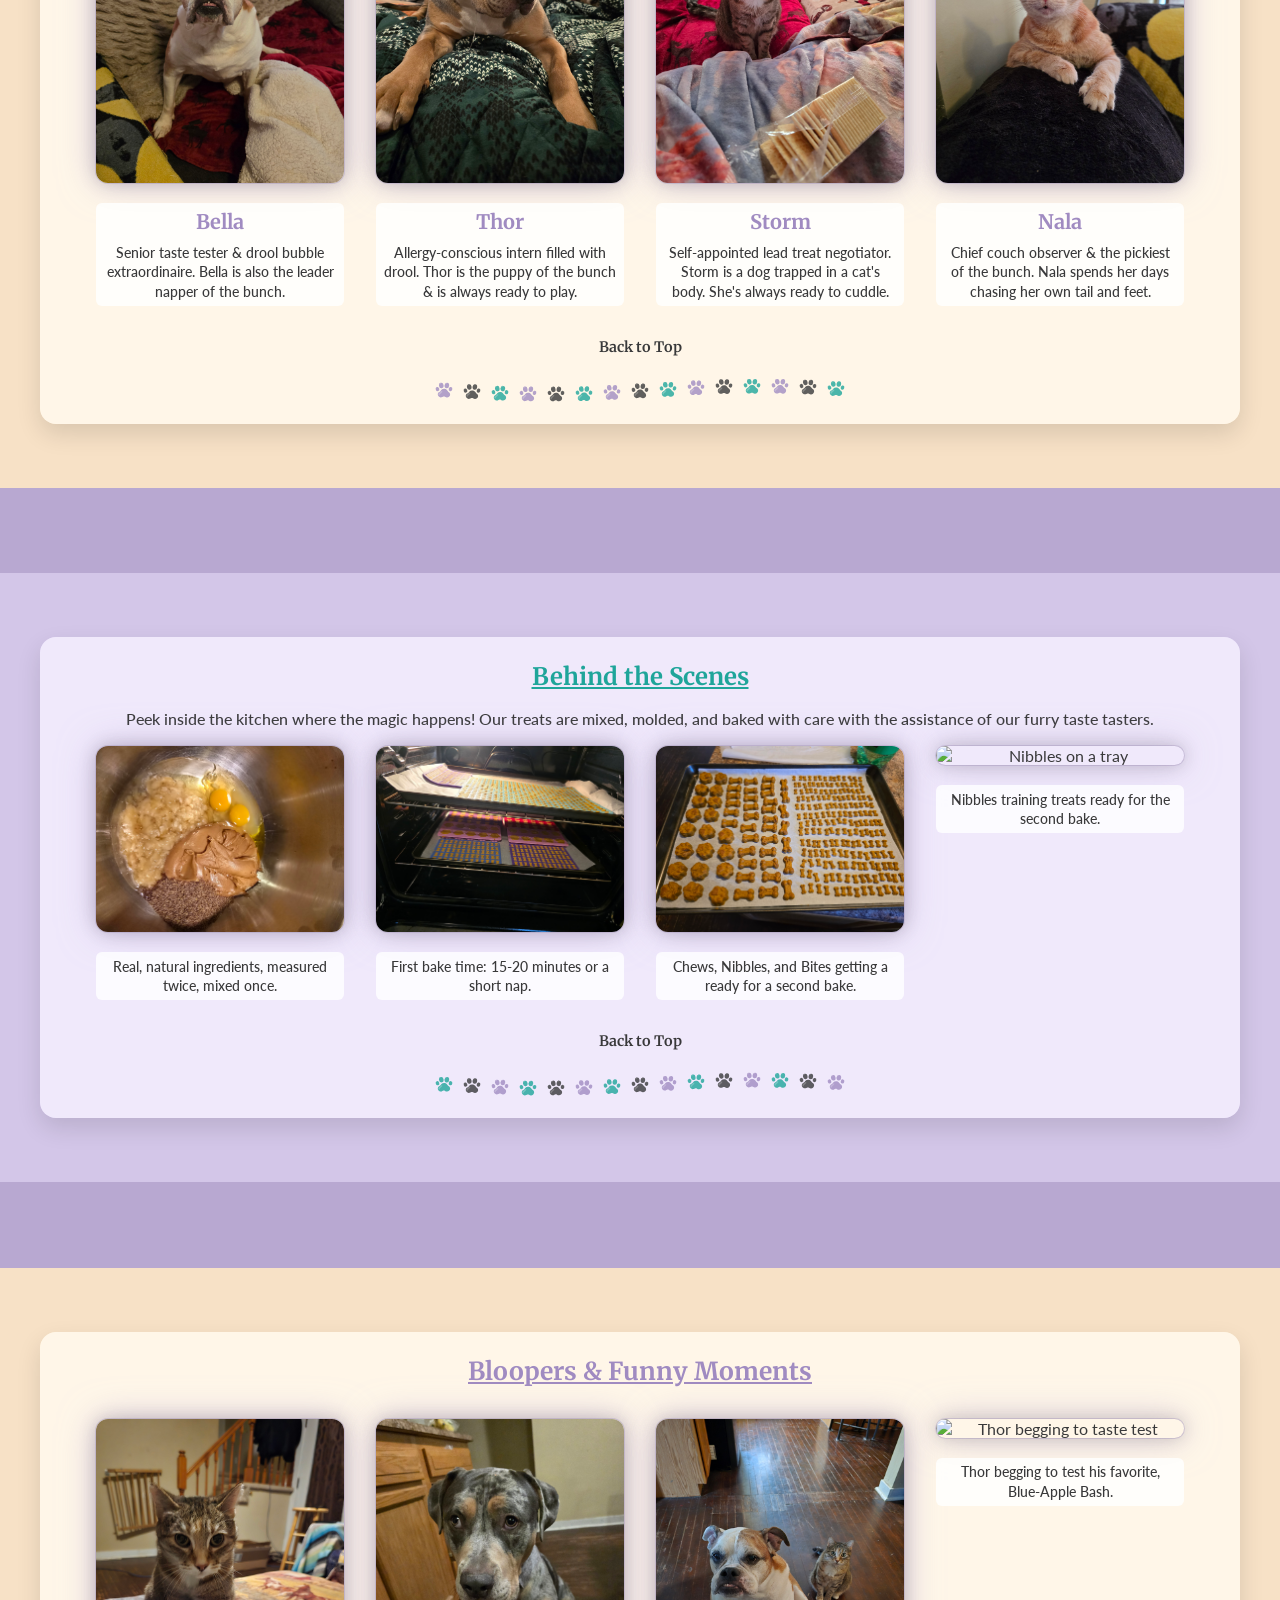
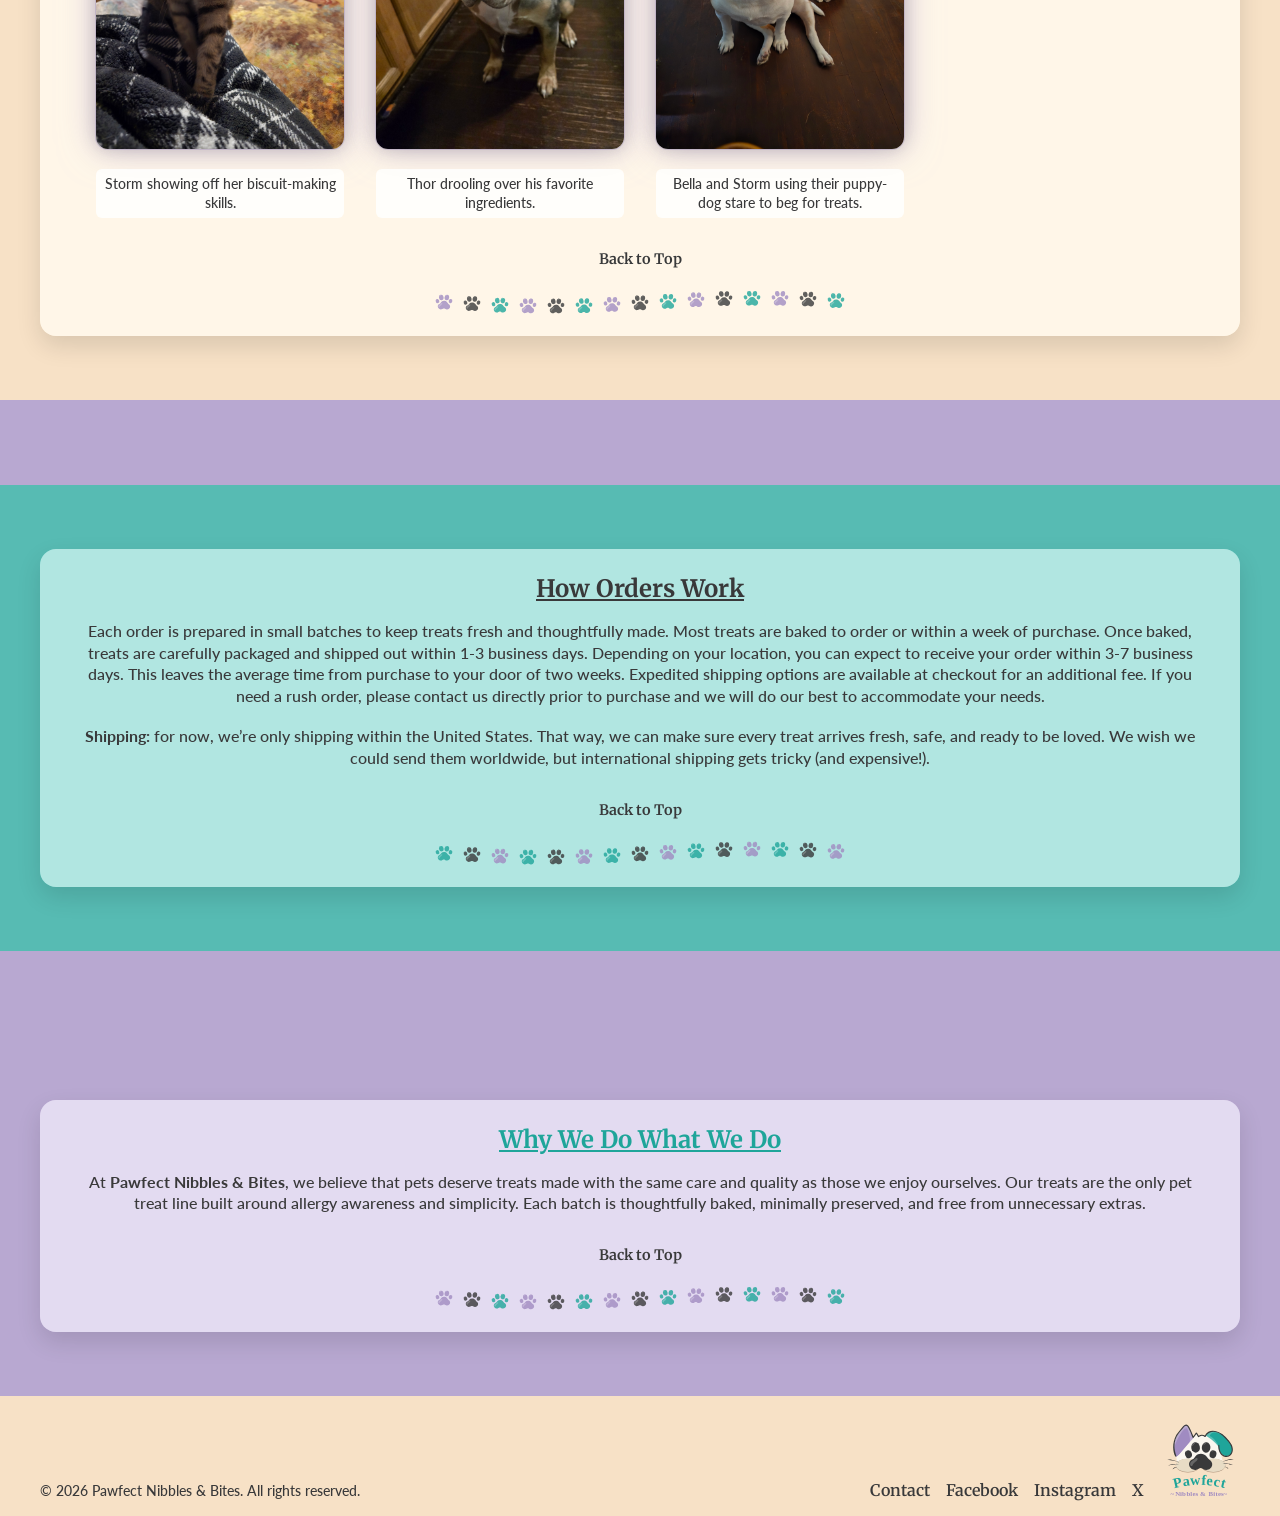
==== commit a605284b: "Update for Index File" ====
--- a/PNB_About.html
+++ b/PNB_About.html
@@ -32,8 +32,9 @@
     <link href="CSS/PNB_LayoutStyles.css" rel="stylesheet" />
     <link href="CSS/PNB_AboutStyles.css" rel="stylesheet" />
     <!-- JavScript Files -->
-    <script src="JS/PNB_SideNav.JS"></script>
-    <script src="JS/PNB_Pawprints.JS"></script>
+    <script src="JS/PNB_SideNav.JS" defer></script>
+    <script src="JS/PNB_Pawprints.JS" defer></script>
+    <script src="JS/PNB_CartCounter.JS" defer></script>
   </head>
 
   <body>
@@ -47,7 +48,7 @@
 
         <!-- Logo & Slogan -->
         <div class="leftHead">
-          <a href="PNB_Index.html" class="logoLink">
+          <a href="index.html" class="logoLink">
             <img src="Graphics/Logos/LandscapeLogo2.svg"
                 alt="Pawfect Nibbles & Bites"
                 class="logo">
@@ -66,7 +67,7 @@
         <!-- Main Navigation -->
         <nav class="mainNav">
           <ul>
-            <li><a href="PNB_Index.html">Home</a></li>
+            <li><a href="index.html">Home</a></li>
             <li><a href="PNB_About.html">About</a></li>
             <li><a href="PNB_Contact.html">Contact</a></li>
           </ul>
@@ -126,7 +127,7 @@
 
             <!-- Main links -->
             <div class="navWrapper">
-              <a href="PNB_Index.html">Home</a>
+              <a href="index.html">Home</a>
               <a href="PNB_About.html">About</a>
               <a href="PNB_Contact.html">Contact</a>
             </div>
@@ -431,7 +432,7 @@
               <a href="#">X</a>
             </div>
 
-            <a href="PNB_Index.html" class="footerLogo">
+            <a href="index.html" class="footerLogo">
               <img src="Graphics/Logos/PortraitLogo.svg" alt="Pawfect Nibbles & Bites">
             </a>
           </div>
--- a/CSS/PNB_LayoutStyles.css
+++ b/CSS/PNB_LayoutStyles.css
@@ -15,7 +15,7 @@
    Global Styles
    ============= */
 
-/* --- Layout --- */
+/* Layout */
 
 html, body {
   height: 100%;
@@ -33,7 +33,7 @@
 }
 
 
-/* --- Typography --- */
+/* Typography */
 
 html {
   font-family: "Lato", sans-serif;
@@ -91,7 +91,7 @@
 }
 
 
-/* --- Left Head (Logo and Slogan) --- */
+/* Left Head (Logo and Slogan) */
 
 .leftHead {
   display: flex;
@@ -118,7 +118,7 @@
 }
 
 
-/* --- Main Navigation --- */
+/* Main Navigation */
 
 .mainNav {
   display: flex; 
@@ -139,7 +139,7 @@
   text-decoration: none;
 
   color: #39393A;
-  font-weight: 600;
+  font-weight: 600 ;
 
   transition: transform 0.2s ease, text-decoration 0.2s ease;
 }
@@ -151,7 +151,7 @@
   color: #A08BC1;  
 }
 
-/* --- Right Head (Shop and Cart Buttons) --- */
+/* Right Head */
 
 .rightHead {
   display: flex;
@@ -258,7 +258,7 @@
   white-space: nowrap;   
 }
 
-/* --- Mobile Buttons (Hamburger and Cart) --- */
+/* Mobile Buttons */
 
 .mobileHambBtn,
 .mobileCartBtn {
@@ -484,9 +484,9 @@
   color: #A08BC1;
 }
 
-/* ============================
-  Responsive/Mobile Adjustments
-  ============================= */
+/* ======================
+   Responsive Adjustments
+   ====================== */
 
   
 @media (max-width: 1050px) {
@@ -502,7 +502,6 @@
     display: none;
   }
 
-  /* Hamburger Button */
   .mobileHambBtn {
     display: block;
 
@@ -514,7 +513,6 @@
     font-size: 2rem;
   }
 
-  /* Cart Button */
    .mobileCartBtn {
     display: inline-block;
     position: absolute;   
@@ -559,7 +557,6 @@
     white-space: nowrap;
   }
 
-  /* Logo and Slogan */
   .headerContent {
     display: flex;
     justify-content: center;
@@ -595,8 +592,6 @@
     text-align: center;
   }
 
-  /* --- Footer --- */
-
   .footerLogo {
   display: none;
   }
@@ -635,18 +630,15 @@
     margin-top: 1rem;
   }
 
-    /* Header Wave */
   .divider.headerWave {
     transform: translateY(45px); 
   }
 
-  /* Footer Wave */
   .divider.footerWave {
     transform: translateY(-15px);
   }
 }
 
-/* Header/Footer Waves for small screens (700px and below) */
 @media (max-width: 700px) {
 
 
@@ -655,20 +647,16 @@
   }
 
 
-  /* Header Wave */
   .divider.headerWave {
     transform: translateY(35px);  
   }
 
-  /* Footer Wave */
   .divider.footerWave {
     transform: translateY(10px);   
   }
 }
 
-/* Extra small screens (below 500px) */
 @media (max-width: 500px) {
-  /* Header */
   .headerContent {
     max-width: 100%;
     margin: 0;
@@ -684,14 +672,12 @@
     text-align: center;
   }
 
-  /* Header Wave */
   .divider.headerWave {
     transform: translateY(0);  
     width: 100%;
     left: 0;
   }
 
-  /* Footer */
  footer {
     min-height: auto;       
     display: block;        
--- a/CSS/PNB_AboutStyles.css
+++ b/CSS/PNB_AboutStyles.css
@@ -11,14 +11,15 @@
     Filename: PNB_AboutStyles.css
 */
 
-/* ===========================
-   About Page: Jump To Buttons
-   =========================== */
-
+/* ==================
+   Layout: Navigation
+   ================== */
+
+/* Jump Navigation */
 .jumpNavWrapper {
   position: relative;
   display: inline-block;
-  margin-right: 1rem; 
+  margin-right: 1rem;
 }
 
 .jumpNavBtn {
@@ -28,7 +29,7 @@
   padding: 0.75rem 1.5rem;
   border-radius: 8px;
 
-  background-color: #A08BC1; 
+  background-color: #A08BC1;
   color: white;
 
   font-size: 1rem;
@@ -41,7 +42,7 @@
 }
 
 .jumpNavBtn:hover {
-  transform: scale(1.05); 
+  transform: scale(1.05);
   font-weight: 700;
   box-shadow: 0 6px 10px rgba(0,0,0,0.15);
 }
@@ -66,14 +67,14 @@
 
 /* Dropdown Menu */
 .jumpNavDropdown {
-  display: none; 
+  display: none;
   position: absolute;
-  top: 110%; 
+  top: 110%;
   left: 50%;
   transform: translateX(-50%);
-  
+
   min-width: 220px;
-  background: rgba(160, 139, 193, 0.95); 
+  background: rgba(160, 139, 193, 0.95);
   box-shadow: 0 8px 16px rgba(0,0,0,0.2);
   border-radius: 8px;
   overflow: hidden;
@@ -94,7 +95,6 @@
 
 .jumpNavDropdown a:hover {
   background: rgba(255,255,255,0.15);
-  color: white;
 }
 
 .jumpNavWrapper:hover .jumpNavDropdown {
@@ -102,18 +102,14 @@
   flex-direction: column;
 }
 
-/* Wrapper for Jump + Shop buttons */
+/* Jump + Shop Layout */
 .jumpShopWrapper {
   display: flex;
   gap: 0.5rem;
-  align-items: stretch; 
-}
-
-.jumpNavWrapper {
-  flex: 1 1 auto;
-  display: flex;
-}
-
+  align-items: stretch;
+}
+
+.jumpNavWrapper,
 .shopWrapper {
   flex: 1 1 auto;
   display: flex;
@@ -124,17 +120,15 @@
   display: flex;
   justify-content: center;
   align-items: center;
-  gap: 0.25rem;
+
   flex: 1;
   text-align: center;
   box-sizing: border-box;
 }
 
-
-
-/* ===============================
-   About Page: Section Backgrounds
-   =============================== */
+/* ================
+   Layout: Sections
+   ================ */
 
 section {
   width: 100%;
@@ -143,38 +137,16 @@
   text-align: center;
 }
 
-/* Section Backgrounds */
-.aboutStory {
-  background-color: #c4ab8b;
-}
-
-.treatPhilosophy {
-  background-color: #b8a8d1; 
-}
-
-.treatTasters {
-  background-color: #57bbb3; 
-}
-
-.behindTheScenes {
-  background-color: #f7e1c6; 
-}
-
-.bloopersSection {
-  background-color: #57bbb3; 
-}
-
-.orderProcess {
-  background-color: #b8a8d1; 
-}
-
-.aboutClosing {
-  background-color: #c4ab8b;
-}
-
-/* =============
-   Divider Waves
-   ============= */
+/* Section Background Themes */
+.aboutStory { background-color: #b8a8d1; }
+.treatPhilosophy { background-color: #57bbb3; }
+.treatTasters { background-color: #f7e1c6; }
+.behindTheScenes { background-color: #d3c6e8; }
+.bloopersSection { background-color: #f7e1c6; }
+.orderProcess { background-color: #57bbb3; }
+.aboutClosing { background-color: #b8a8d1; }
+
+/* Decorative Dividers */
 
 .divider {
   width: 100%;
@@ -190,16 +162,15 @@
 .wave5 { background-image: url('../graphics/Backgrounds/Wave5.svg'); }
 .wave6 { background-image: url('../graphics/Backgrounds/Wave6.svg'); }
 
-/* =============================
-   About Page: Typography Colors
-   ============================= */
-
-/* Headings by Section */
+/* ==========
+   Typography
+   ========== */
+
 .aboutStory h2,
 .behindTheScenes h2,
 .aboutClosing h2 {
   font-size: 1.5rem;
-  color: #A08BC1;
+  color: #1FA59A;
   text-decoration: underline;
   padding-bottom: 1rem;
 }
@@ -207,7 +178,7 @@
 .treatPhilosophy h2,
 .orderProcess h2 {
   font-size: 1.5rem;
-  color: #1FA59A;
+  color: #39393A;
   text-decoration: underline;
   padding-bottom: 1rem;
 }
@@ -215,12 +186,11 @@
 .treatTasters h2,
 .bloopersSection h2 {
   font-size: 1.55rem;
-  color: #39393A;
+  color: #a08bc1;
   text-decoration: underline;
   padding-bottom: 1rem;
 }
 
-/* Subheadings & Body Text */
 h3 {
   font-size: 1.25rem;
   color: #a08bc1;
@@ -233,30 +203,22 @@
   line-height: 1.35;
 }
 
-/* ==============
-   Content Styles
-   ============== */
+/* Content Containers */
 
 .sectionContent {
   display: inline-block;
   max-width: 1200px;
   padding: 1.5rem 2rem;
   border-radius: 16px;
-  
+
   background: rgba(255, 255, 255, 0.55);
   box-shadow: 0 10px 25px rgba(0, 0, 0, 0.12);
   backdrop-filter: saturate(110%) brightness(105%);
 }
 
-.aboutStory .sectionContent,
-.aboutClosing .sectionContent {
-  background: rgba(255, 235, 210, 0.85);
-  backdrop-filter: saturate(110%) brightness(105%);
-}
-
-/* ==============
-   Gallery Styles
-   ============== */
+/* ===============
+   Gallery Layouts
+   =============== */
 
 .tasterGrid,
 .btsGallery,
@@ -270,7 +232,6 @@
   margin: 1rem auto;
 }
 
-/* Cards / Photos */
 .tasterCard,
 .btsPhoto,
 .bloopPhoto {
@@ -283,20 +244,18 @@
   max-width: 260px;
 }
 
-/* Images */
 .tasterCard img,
 .btsPhoto img,
 .bloopPhoto img {
   width: 100%;
-  height: auto;
+  border-radius: 12px;
   margin-bottom: 1.25rem;
-  border-radius: 12px;
 
   box-shadow:
     0 0px 18px rgba(0, 0, 0, 0.18),
     0 0px 36px rgba(184, 168, 209, 0.65),
     0 0 0 1px rgba(184, 168, 209, 0.45);
-  
+
   transition: transform 0.3s ease, box-shadow 0.3s ease;
 }
 
@@ -304,11 +263,6 @@
 .btsPhoto img:hover,
 .bloopPhoto img:hover {
   transform: scale(1.04);
-
-  box-shadow:
-    0 0px 30px rgba(0, 0, 0, 0.22),
-    0 0px 48px rgba(184, 168, 209, 0.75),
-    0 0 0 1px rgba(184, 168, 209, 0.55);
 }
 
 /* Captions */
@@ -318,114 +272,77 @@
   font-family: "Lato", sans-serif;
   font-size: 0.9rem;
   color: #39393A;
-  
+
   background: rgba(255, 255, 255, 0.8);
   padding: 0.3rem 0.5rem;
   border-radius: 6px;
 }
 
-/* =====================
-   Back To Top Jump Link
-   ===================== */
-
-   /* Back to Top Wrapper */
+/* Back to Top */
+
 .backToTopWrapper {
   display: flex;
   justify-content: center;
-  margin-top: 2rem;   
-  margin-bottom: 1rem;      
-}
-
-/* Back to Top Link */
+  margin-top: 2rem;
+  margin-bottom: 1rem;
+}
+
 .backToTop {
   font-family: "Merriweather", serif;
   font-weight: 650;
   font-size: 0.9rem;
 
-  color: #39393A;            
+  color: #39393A;
   text-decoration: none;
-
-  transition: color 0.2s ease, text-decoration 0.2s ease, transform 0.2s ease;
-  cursor: pointer;
+  transition: all 0.2s ease;
 }
 
 .backToTop:hover {
   text-decoration: underline;
-  color: #A08BC1;            
+  color: #A08BC1;
   transform: scale(1.05);
 }
 
-/* SideNav Jump To Group */
+/* ===============
+   Side Navigation
+   =============== */
+
 .sideNav .linkGroup,
 .sideNav .sideJumpGroup {
   display: flex;
   flex-direction: column;
-  align-items: center; 
+  align-items: center;
   width: 100%;
-  margin-top: 2rem;  
-  box-sizing: border-box;
-}
-
-/* Jump To Header */
+  margin-top: 2rem;
+}
+
 .sideJumpGroup h3 {
   font-family: "Merriweather", serif;
   font-weight: 700;
   font-size: 1.2rem;
   color: #A08BC1;
   margin-bottom: 1rem;
-  text-align: center;
-  width: 100%;
-}
-
-/* Jump To Links */
+}
+
 .sideJumpGroup a {
   display: block;
-  width: 80%;           
-  max-width: 220px;     
-  text-align: center;    
-  padding: 0.5rem 0;   
+  width: 80%;
+  max-width: 220px;
+
+  text-align: center;
+  padding: 0.5rem 0;
+
   font-family: "Merriweather", serif;
   font-weight: 600;
   font-size: 1.1rem;
+
   color: #39393A;
   text-decoration: none;
-  margin-bottom: 0.25rem; 
-}
-
-/* Shop Button Wrapper */
-.sideNav .shopWrapper {
-  display: flex;
-  justify-content: center;
-  width: 100%;
-  margin: 1rem 0; /* spacing */
-}
-
-.sideNav .shopWrapper .shopBtn {
-  display: block;
-  width: 80%;        
-  max-width: 220px;  
-  margin: 0 auto;    
-  text-align: center;
-  padding: 0.5rem 0;
-}
-
-/* Cart Button Alignment */
-.sideNav .cartBtn {
-  display: flex;
-  justify-content: center; 
-  align-items: center;
-  margin: 0.5rem auto;     
-  width: 50px;             
-  height: 50px;
-  position: relative;
-}
-
-
-
-
-/* ==============
-   Pawprint Trail 
-   ============== */
+}
+
+/* ===================
+   Decorative Elements
+   =================== */
 
 .pawTrail {
   display: flex;
@@ -437,16 +354,13 @@
 
 .pawprint {
   width: 20px;
-  height: auto;
   transition: transform 0.3s ease;
 }
 
-
-/* ============================
-  Responsive/Mobile Adjustments
-  ============================= */
-
-/* Medium-Large Screens */
+/* =================
+   Responsive Design
+   ================= */
+
 @media (max-width: 1200px) {
   .tasterCard,
   .btsPhoto,
@@ -456,7 +370,6 @@
   }
 }
 
-/* Small Screens */
 @media (max-width: 500px) {
   .tasterCard,
   .btsPhoto,
@@ -473,30 +386,7 @@
 
 @media (max-width: 1100px) {
   .jumpShopWrapper {
-    flex-direction: column;  
+    flex-direction: column;
     gap: 0.5rem;
   }
-
-  .jumpNavWrapper {
-    order: 2; 
-  }
-
-  .shopBtn {
-    order: 1; 
-  }
-
-  .jumpNavWrapper,
-  .shopBtn {
-    width: 100%;  
-  }
-
-  .rightHead {
-    justify-content: flex-start;  
-    gap: 1rem;
-  }
-
-  .cartBtn {
-    margin-left: auto;  
-  }
-}
-
+}
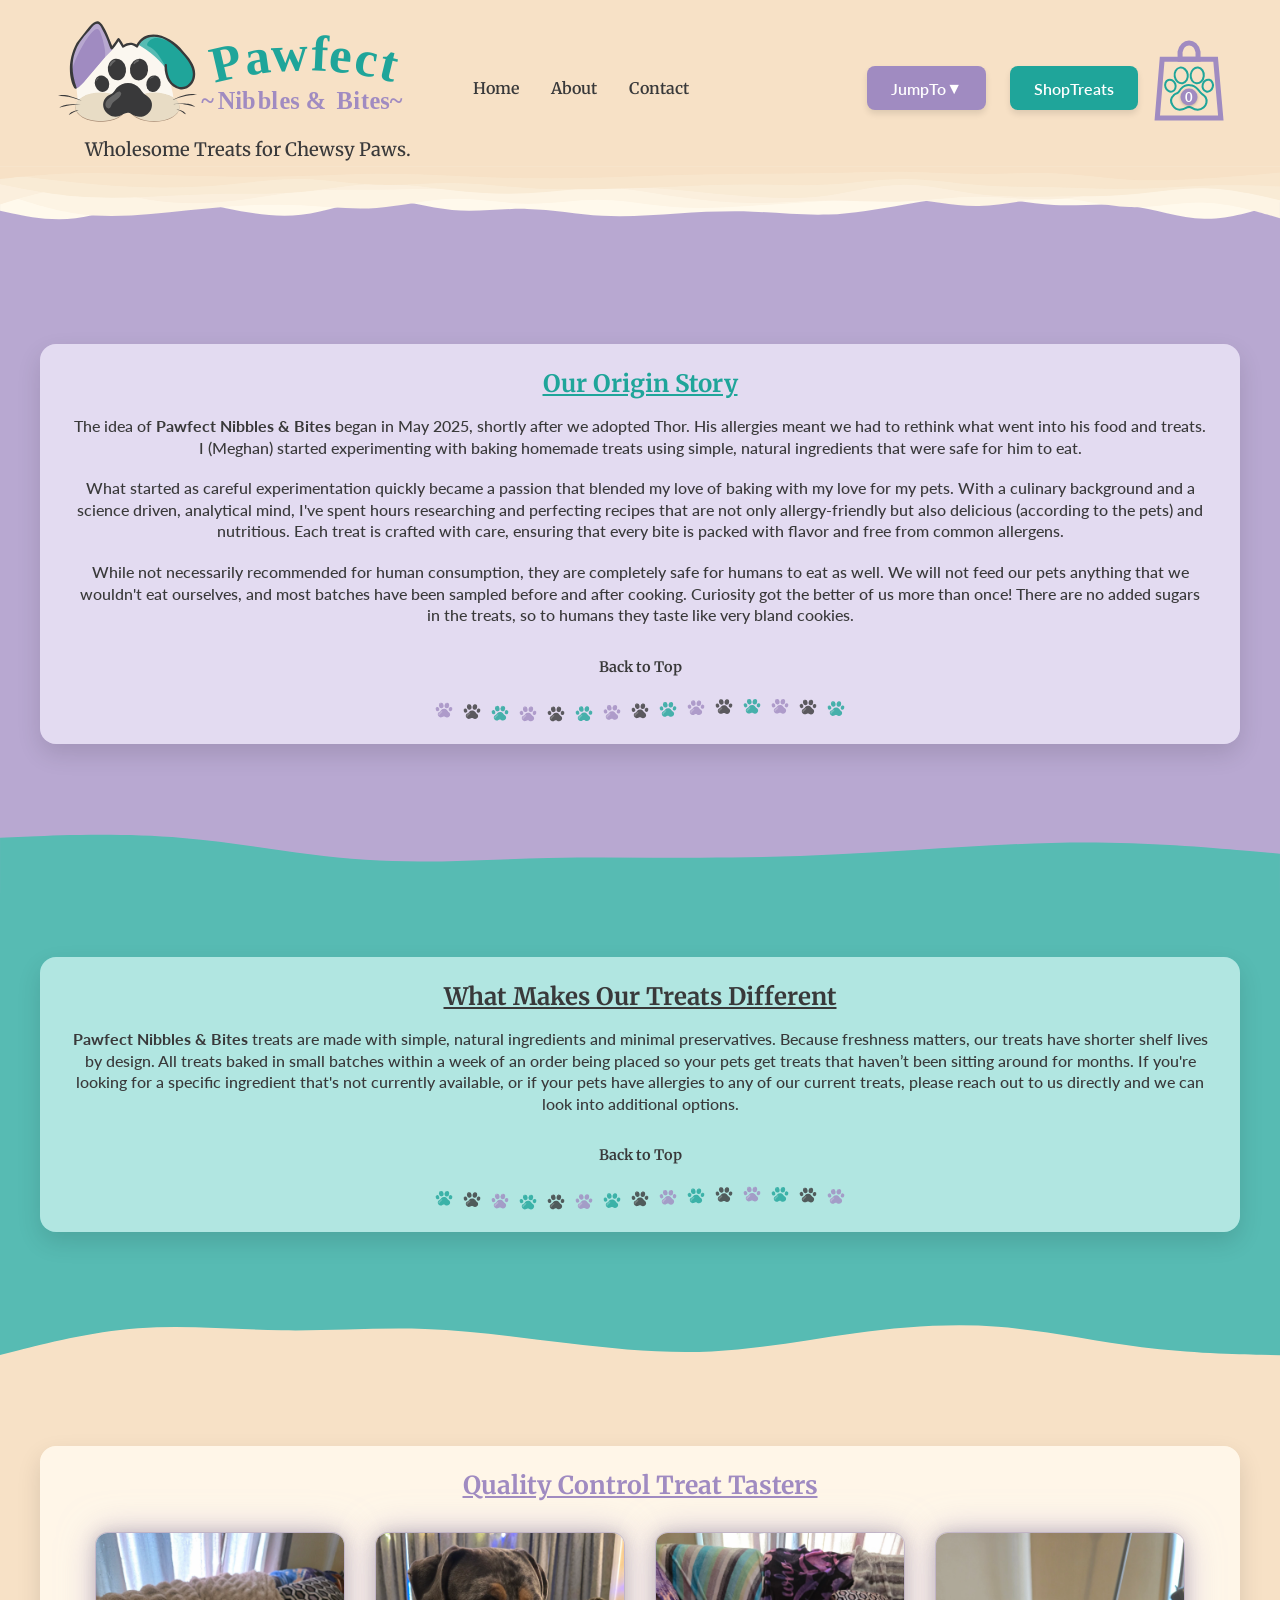
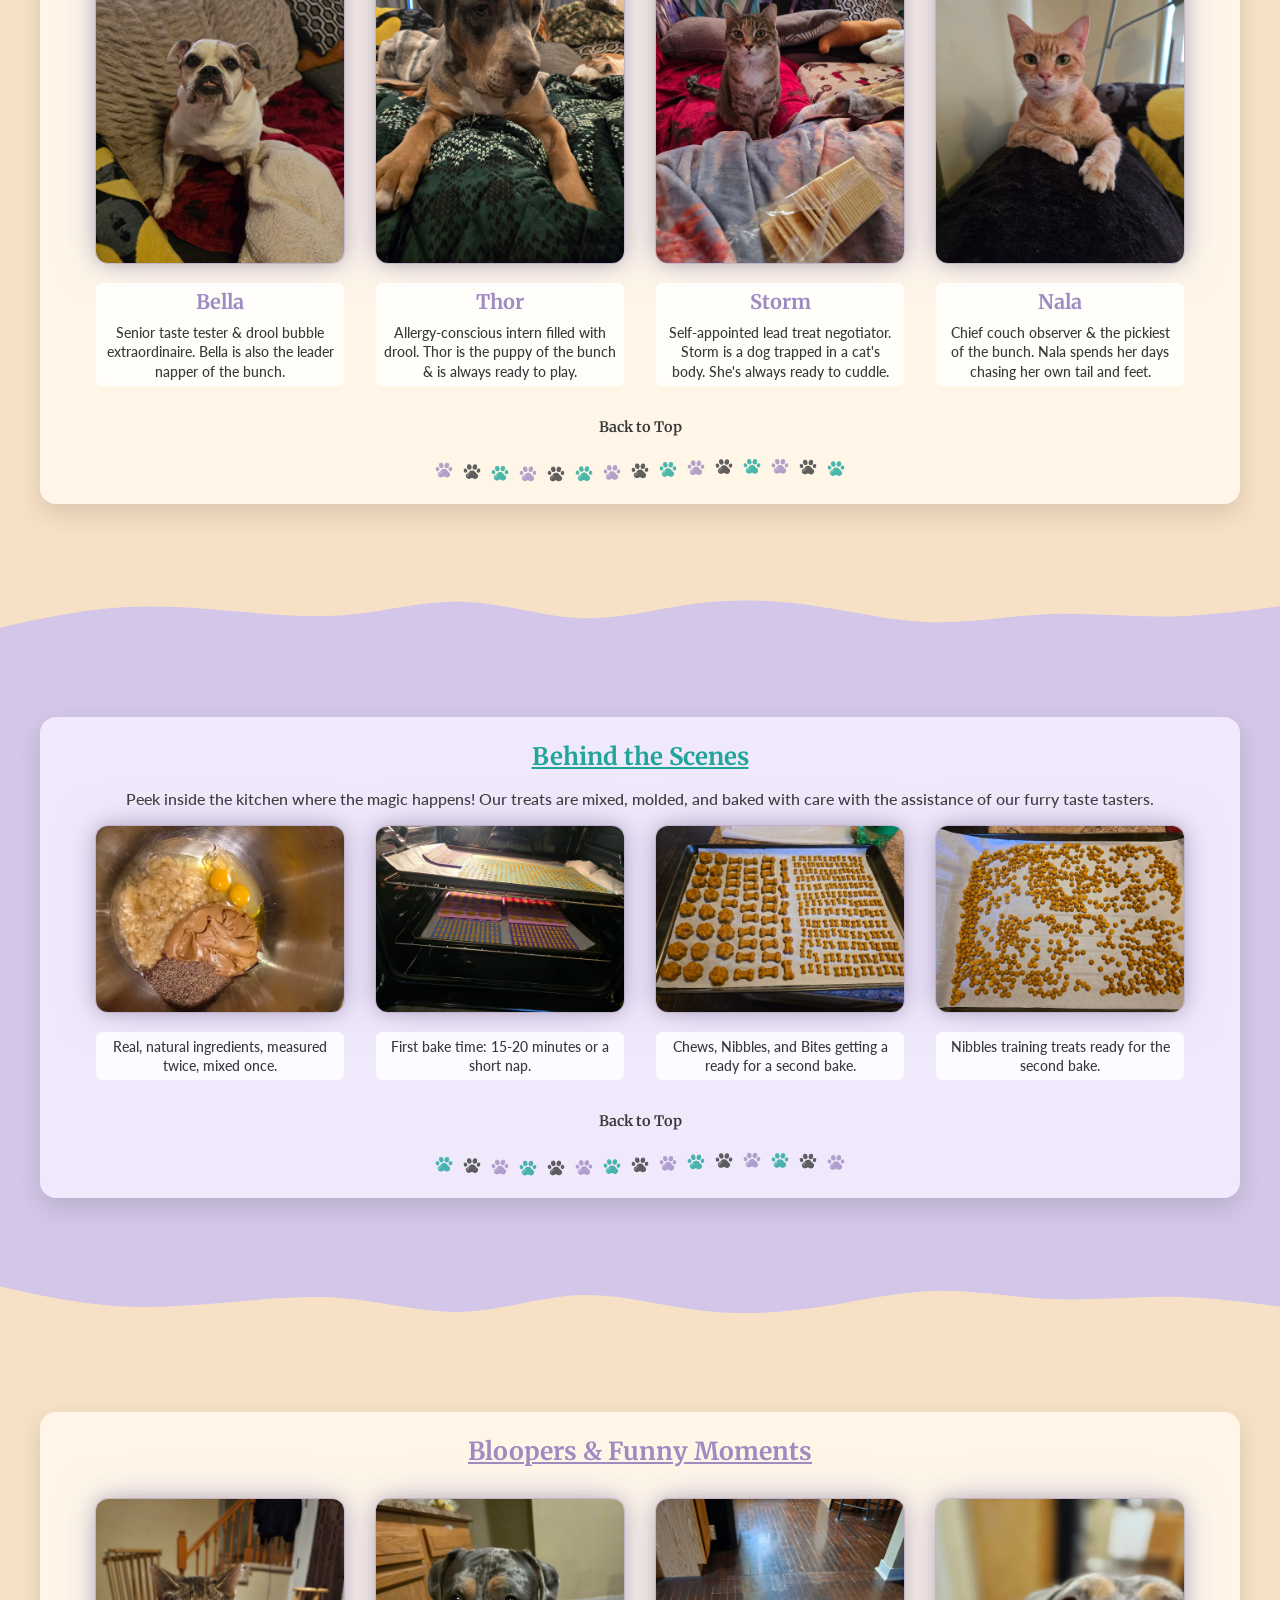
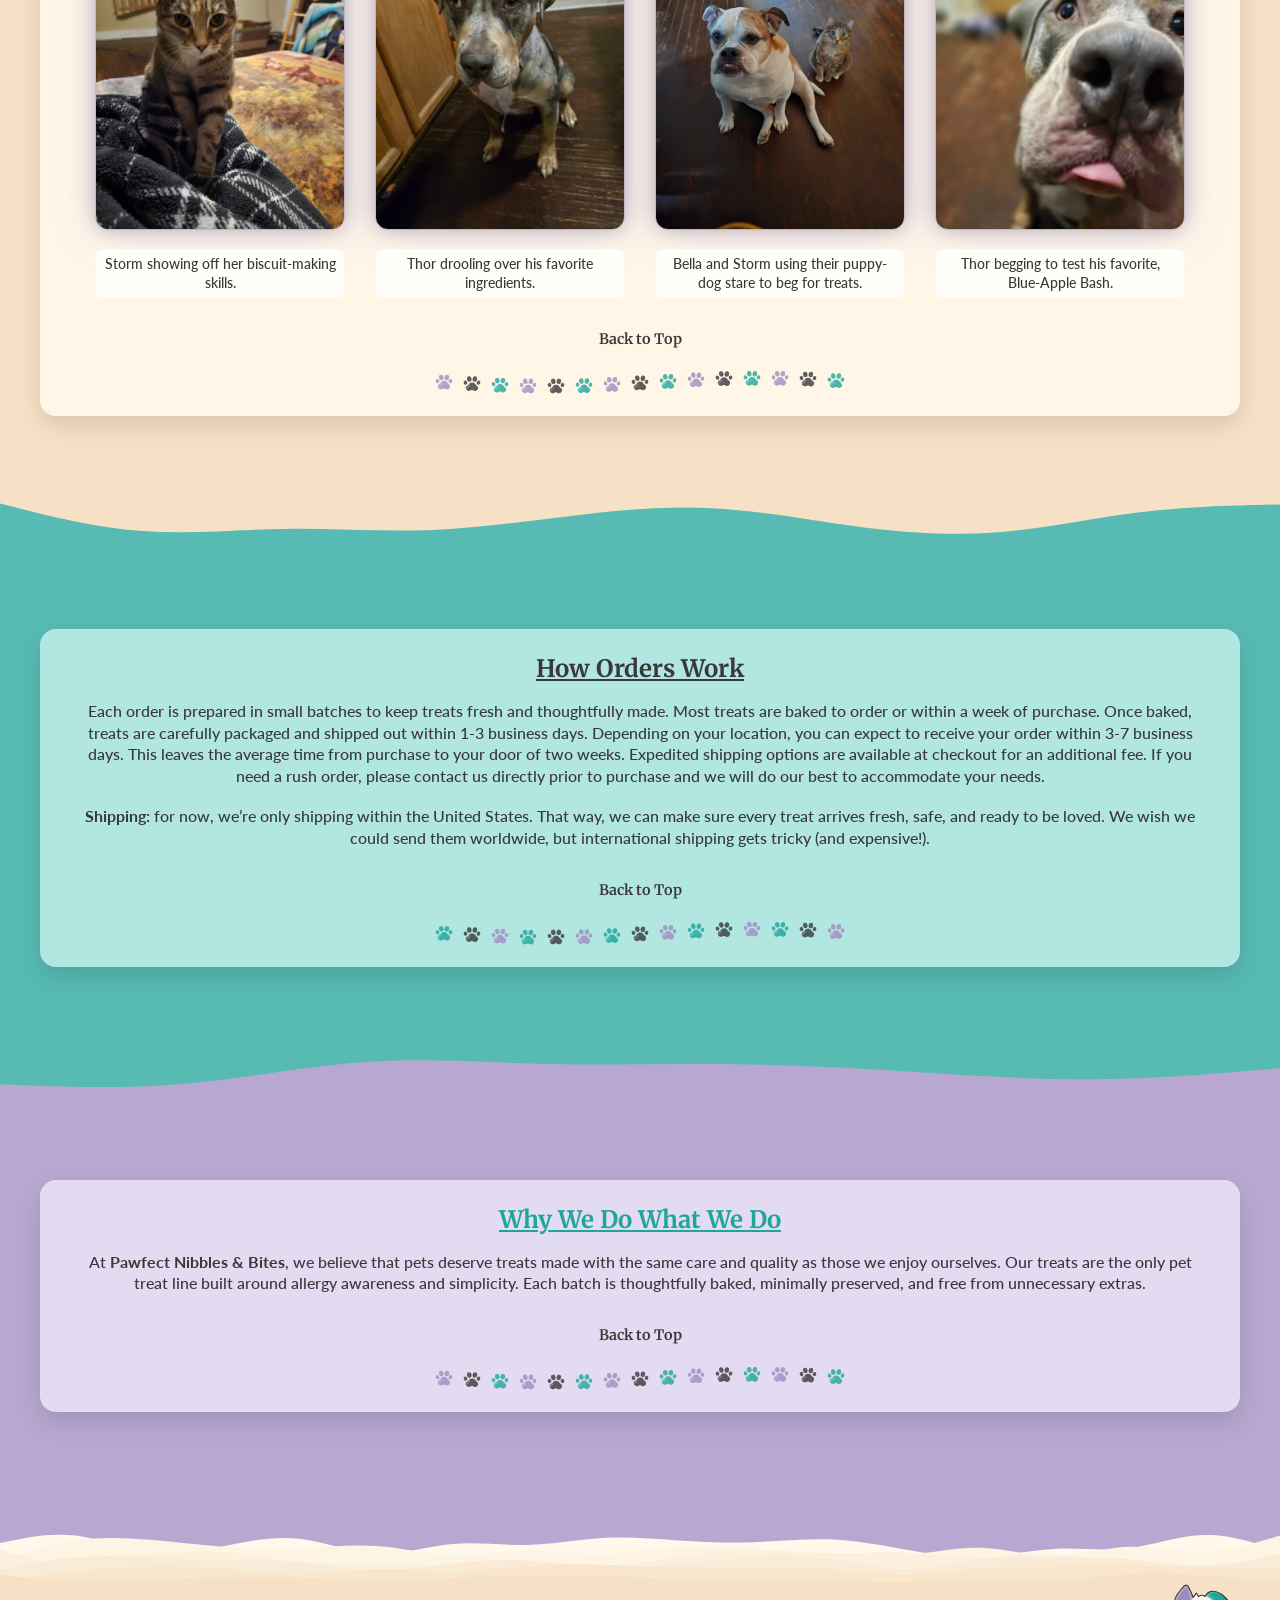
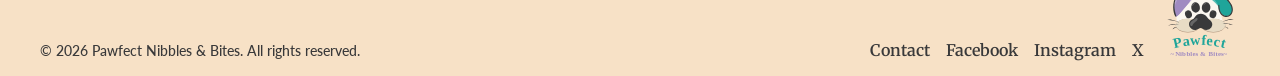
==== commit c663e54c: "Slideshow Adjustments and Updated Images" ====
--- a/PNB_About.html
+++ b/PNB_About.html
@@ -225,7 +225,7 @@
 
           <div class="tasterGrid">
               <figure class="tasterCard">
-                  <img src="Graphics/Photos/Bella.jpg" alt="Bella">
+                  <img src="Graphics/Photos/Bella.webp" alt="Bella">
                       <figcaption>
                           <h3>Bella</h3><br>
                           Senior taste tester & drool bubble extraordinaire. Bella is also
@@ -234,7 +234,7 @@
               </figure>
 
               <figure class="tasterCard">
-                  <img src="Graphics/Photos/Thor.jpg" alt="Thor">
+                  <img src="Graphics/Photos/Thor.webp" alt="Thor">
                       <figcaption>
                           <h3>Thor</h3><br>
                           Allergy-conscious intern filled with drool. Thor is the puppy of
@@ -243,7 +243,7 @@
               </figure>
 
               <figure class="tasterCard">
-                  <img src="Graphics/Photos/Storm.jpg" alt="Storm">
+                  <img src="Graphics/Photos/Storm.webp" alt="Storm">
                       <figcaption>
                           <h3>Storm</h3><br>
                           Self-appointed lead treat negotiator. Storm is a dog trapped in a 
@@ -252,7 +252,7 @@
               </figure>
 
               <figure class="tasterCard">
-                  <img src="Graphics/Photos/Nala.jpg" alt="Nala">
+                  <img src="Graphics/Photos/Nala.webp" alt="Nala">
                       <figcaption>
                           <h3>Nala</h3><br>
                           Chief couch observer & the pickiest of the bunch. Nala spends her days
@@ -284,22 +284,22 @@
           </p>
             <div class="btsGallery">
               <figure class="btsPhoto">
-                  <img src="Graphics/Photos/BakingProcess1.jpg" alt="Mixing the ingredients">
+                  <img src="Graphics/Photos/BakingProcess1.webp" alt="Mixing the ingredients">
                   <figcaption>Real, natural ingredients, measured twice, mixed once.</figcaption>
               </figure>
 
               <figure class="btsPhoto">
-                  <img src="Graphics/Photos/BakingProcess2.jpg" alt="Treats in the oven">
+                  <img src="Graphics/Photos/BakingProcess2.webp" alt="Treats in the oven">
                   <figcaption>First bake time: 15-20 minutes or a short nap.</figcaption>
               </figure>
               
               <figure class="btsPhoto">
-                  <img src="Graphics/Photos/BakingProcess3.jpg" alt="Nibbles, Bites, and Chews on a tray">
+                  <img src="Graphics/Photos/BakingProcess3.webp" alt="Nibbles, Bites, and Chews on a tray">
                   <figcaption>Chews, Nibbles, and Bites getting a ready for a second bake.</figcaption>
               </figure>
 
               <figure class="btsPhoto">
-                  <img src="Graphics/Photos/BakingProcess4.jpg" alt="Nibbles on a tray">
+                  <img src="Graphics/Photos/BakingProcess4.webp" alt="Nibbles on a tray">
                   <figcaption>Nibbles training treats ready for the second bake.</figcaption>
               </figure>
             </div>
@@ -323,22 +323,22 @@
           <h2>Bloopers & Funny Moments</h2>
           <div class="bloopersGallery">
               <figure class="bloopPhoto">
-                  <img src="Graphics/Photos/Blooper1.jpg" alt="Storm kneading a blanket">
+                  <img src="Graphics/Photos/Blooper1.webp" alt="Storm kneading a blanket">
                   <figcaption>Storm showing off her biscuit-making skills.</figcaption>
               </figure>
 
               <figure class="bloopPhoto">
-                  <img src="Graphics/Photos/Blooper2.jpg" alt="Thor showing off a drool strand">
+                  <img src="Graphics/Photos/Blooper2.webp" alt="Thor showing off a drool strand">
                   <figcaption>Thor drooling over his favorite ingredients.</figcaption>
               </figure>
               
               <figure class="bloopPhoto">
-                  <img src="Graphics/Photos/Blooper3.jpg" alt="Bella and Storm begging for treats">
+                  <img src="Graphics/Photos/Blooper3.webp" alt="Bella and Storm begging for treats">
                   <figcaption>Bella and Storm using their puppy-dog stare to beg for treats.</figcaption>
               </figure>
 
               <figure class="bloopPhoto">
-                  <img src="Graphics/Photos/Blooper4.jpg" alt="Thor begging to taste test">
+                  <img src="Graphics/Photos/Blooper4.webp" alt="Thor begging to taste test">
                   <figcaption>Thor begging to test his favorite, Blue-Apple Bash.</figcaption>
               </figure>
           </div>
--- a/CSS/PNB_LayoutStyles.css
+++ b/CSS/PNB_LayoutStyles.css
@@ -79,15 +79,20 @@
 
 /* Divider wave at bottom */
 .divider.headerWave {
+  position: absolute;
+  left: 0;
+  bottom: 0;
+
   width: 100%;
-  aspect-ratio: 1200/80;
-  background-image: url('../graphics/Backgrounds/HeaderWave.svg');
+  aspect-ratio: 1200 / 80;
+
+  background-image: url('../Graphics/Backgrounds/HeaderWave.svg');
   background-repeat: no-repeat;
   background-position: bottom center;
   background-size: cover;
 
-  margin-top: auto;       
-  transform: translateY(15px); 
+  transform: translateY(60%); 
+  pointer-events: none;
 }
 
 
@@ -418,18 +423,20 @@
 
 /* Wave at the top of the footer */
 .divider.footerWave {
-  position: absolute;        
-  top: -30px;                 
+  position: absolute;
   left: 0;
+  top: 0;
+
   width: 100%;
-  aspect-ratio: 1200/80;
-  background-image: url('../graphics/Backgrounds/FooterWave.svg');
+  aspect-ratio: 1200 / 80;
+
+  background-image: url('../Graphics/Backgrounds/FooterWave.svg');
   background-repeat: no-repeat;
   background-position: top center;
   background-size: cover;
-  z-index: 0;   
-  
-  transform: translateY(-15px);
+
+  transform: translateY(-60%);
+  pointer-events: none;
 }
 
 .footerLeft p {
@@ -631,11 +638,11 @@
   }
 
   .divider.headerWave {
-    transform: translateY(45px); 
+    transform: translateY(55%); 
   }
 
   .divider.footerWave {
-    transform: translateY(-15px);
+    transform: translateY(-75%);
   }
 }
 
@@ -644,16 +651,7 @@
 
   .leftHead {
    padding-top: 2.5rem;
-  }
-
-
-  .divider.headerWave {
-    transform: translateY(35px);  
-  }
-
-  .divider.footerWave {
-    transform: translateY(10px);   
-  }
+  }  
 }
 
 @media (max-width: 500px) {
@@ -672,12 +670,6 @@
     text-align: center;
   }
 
-  .divider.headerWave {
-    transform: translateY(0);  
-    width: 100%;
-    left: 0;
-  }
-
  footer {
     min-height: auto;       
     display: block;        
@@ -695,13 +687,5 @@
     margin-top: .5rem;  
   }
 
-  .divider.footerWave {
-    position: absolute;     
-    top: -15px;              
-    left: 0;
-    width: 100%;
-    transform: translateY(0); 
-    z-index: 0;               
-  }
-}
-
+}
+
--- a/CSS/PNB_AboutStyles.css
+++ b/CSS/PNB_AboutStyles.css
@@ -11,9 +11,9 @@
     Filename: PNB_AboutStyles.css
 */
 
-/* ==================
-   Layout: Navigation
-   ================== */
+/* ==========
+   Navigation
+   ========== */
 
 /* Jump Navigation */
 .jumpNavWrapper {
@@ -126,9 +126,9 @@
   box-sizing: border-box;
 }
 
-/* ================
-   Layout: Sections
-   ================ */
+/* ========
+   Sections
+   ======== */
 
 section {
   width: 100%;
@@ -137,7 +137,16 @@
   text-align: center;
 }
 
+.aboutStory {
+  margin-top: 5rem;
+}
+
+.aboutClosing {
+  margin-bottom: 5rem;
+}
+
 /* Section Background Themes */
+
 .aboutStory { background-color: #b8a8d1; }
 .treatPhilosophy { background-color: #57bbb3; }
 .treatTasters { background-color: #f7e1c6; }
@@ -155,12 +164,16 @@
   background-size: cover;
 }
 
-.wave1 { background-image: url('../graphics/Backgrounds/Wave1.svg'); }
-.wave2 { background-image: url('../graphics/Backgrounds/Wave2.svg'); }
-.wave3 { background-image: url('../graphics/Backgrounds/Wave3.svg'); }
-.wave4 { background-image: url('../graphics/Backgrounds/Wave4.svg'); }
-.wave5 { background-image: url('../graphics/Backgrounds/Wave5.svg'); }
-.wave6 { background-image: url('../graphics/Backgrounds/Wave6.svg'); }
+.wave1 { background-image: url('../Graphics/Backgrounds/Wave1.svg'); }
+.wave2 { background-image: url('../Graphics/Backgrounds/Wave2.svg'); }
+.wave3 { background-image: url('../Graphics/Backgrounds/Wave3.svg'); }
+.wave4 { background-image: url('../Graphics/Backgrounds/Wave4.svg'); }
+.wave5 { background-image: url('../Graphics/Backgrounds/Wave5.svg'); }
+.wave6 { background-image: url('../Graphics/Backgrounds/Wave6.svg'); }
+
+/* Adjustments */
+
+
 
 /* ==========
    Typography
